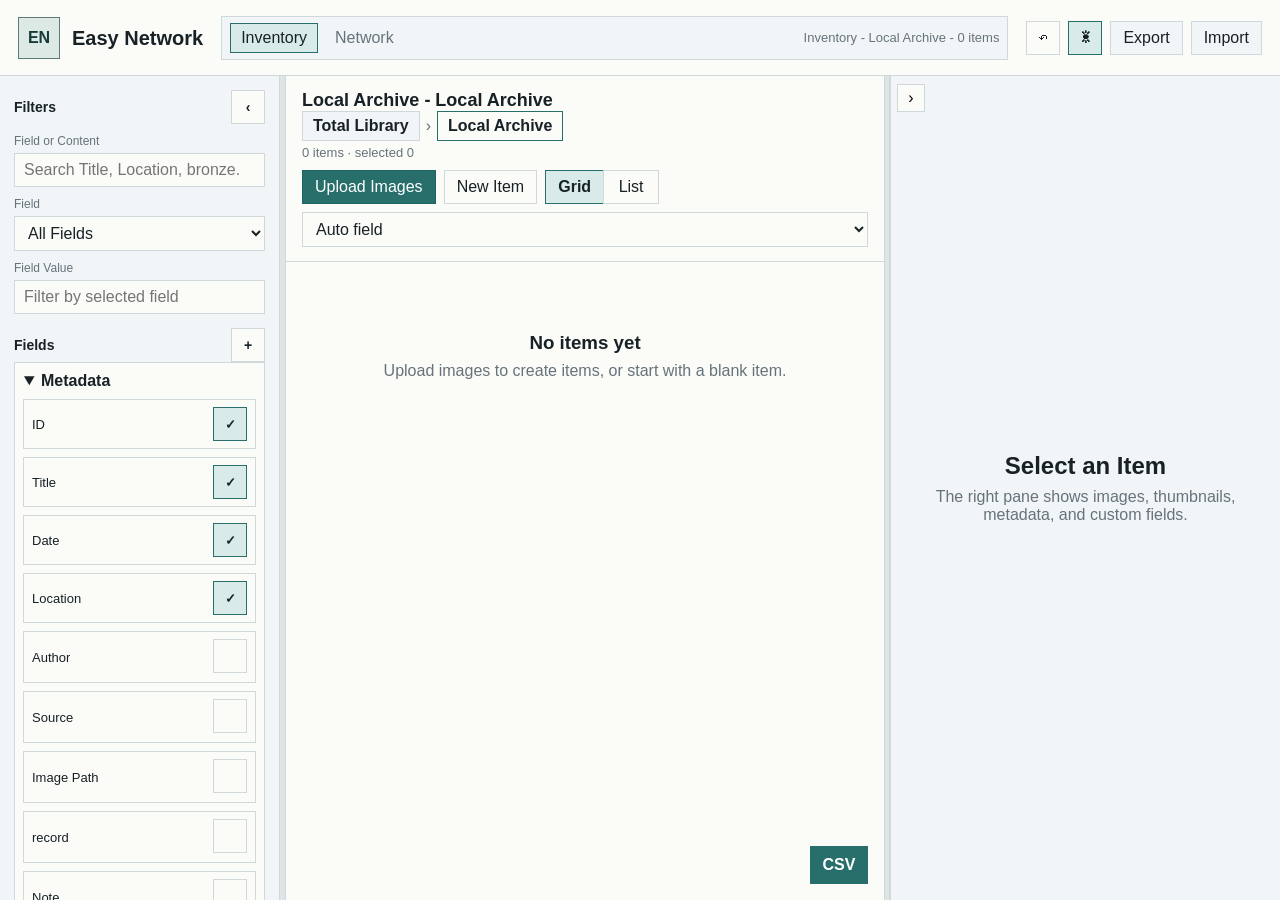
==== public-share-service/public/index.html @ 7872abc5 "Update grid card summary field" ====
<!doctype html>
<html lang="zh-CN">
  <head>
    <meta charset="utf-8" />
    <meta name="viewport" content="width=device-width, initial-scale=1" />
    <title>Easy Network</title>
    <style>
      html.app-loading body { visibility: hidden; }
    </style>
    <script>
      document.documentElement.classList.add("app-loading");
      window.setTimeout(() => document.documentElement.classList.remove("app-loading"), 4000);
      function updateEasyNetworkTitle() {
        document.title = "Easy Network";
      }
      updateEasyNetworkTitle();
      window.addEventListener("hashchange", updateEasyNetworkTitle);
    </script>
    <link rel="stylesheet" href="styles.css?v=20260815-selfhost" />
  </head>
  <body>
    <div class="app-shell">
      <header class="topbar">
        <div class="brand">
          <div class="brand-mark">EN</div>
          <div>
            <h1>Easy Network</h1>
          </div>
        </div>
        <div class="manager-overview" aria-label="管理器概览">
          <button id="inventoryWorkspaceTab" class="manager-tab active" type="button">Inventory</button>
          <button id="networkAnalysisLink" class="manager-tab" type="button">缃戠粶鍒嗘瀽</button>
          <span id="projectSummary" class="manager-status" hidden>本地项目 · 0 个条目</span>
        </div>
        <div class="topbar-actions">
          <button id="undoBtn" class="icon-button" type="button" title="撤销上一步" aria-label="撤销上一步">↶</button>
          <button id="themeToggleBtn" class="icon-button active" type="button" title="切换主题" aria-label="切换主题">☀</button>
          <button id="languageToggleBtn" class="switch-button" type="button" title="切换语言" aria-label="切换语言">
            <span>中</span><span>EN</span>
          </button>
          <button id="newProjectBtn" class="button subtle" type="button" hidden>新建项目</button>
          <label class="button primary" for="uploadCreateInput">上传图片建条目</label>
          <input id="uploadCreateInput" class="visually-hidden" type="file" accept="image/*,.tif,.tiff" multiple />
          <button id="exportProjectBtn" class="button subtle" type="button">Export</button>
          <button id="importProjectBtn" class="button subtle" type="button">Import</button>
          <input id="importProjectInput" class="visually-hidden" type="file" accept=".zip,.easy-network.zip,application/zip" />
          <button id="copyProjectLinkBtn" class="button subtle" type="button" hidden>Copy Project Link</button>
          <button id="copyItemLinkBtn" class="button subtle" type="button" hidden>Copy Item Link</button>
          <button id="copyToLibraryBtn" class="button primary" type="button" hidden>Copy to My Library</button>
          <button id="createEmptyBtn" class="button" type="button">新建条目</button>
          <button id="openProjectBtn" class="button subtle" type="button" hidden>项目链接</button>
        </div>
      </header>

      <main id="workspace" class="workspace">
        <aside class="sidebar">
          <section class="panel">
            <div class="section-title">
              <span>筛选</span>
              <div class="panel-title-actions">
                <button id="collapseSidebarBtn" class="icon-button" type="button" title="折叠筛选面板">‹</button>
              </div>
            </div>
            <label class="field-label" for="searchInput">字段或内容</label>
            <input id="searchInput" class="input" type="search" placeholder="输入 Title、Location、青铜..." />
            <label class="field-label" for="fieldFilterSelect">字段</label>
            <select id="fieldFilterSelect" class="input"></select>
            <label class="field-label" for="valueFilterInput">字段值</label>
            <input id="valueFilterInput" class="input" type="search" placeholder="按所选字段过滤" />
          </section>

          <section class="panel">
            <div class="section-title">
              <span>字段</span>
              <button id="addFieldBtn" class="icon-button" type="button" title="新增字段">+</button>
            </div>
            <div id="fieldList" class="field-list"></div>
          </section>

          <section class="panel architecture-note">
            <div class="section-title">线上版本预留</div>
            <p>Project -> Artifact -> Images / Metadata</p>
            <p>当前使用 IndexedDB；未来可替换为 PostgreSQL API 与对象存储。</p>
          </section>
        </aside>
        <div id="sidebarResizer" class="sidebar-resizer" title="拖动改变筛选面板宽度"></div>
        <button id="showSidebarBtn" class="show-sidebar-button hidden" type="button">筛选</button>

        <section class="collection-pane">
          <div class="collection-toolbar">
            <div>
              <h2>文物条目</h2>
              <p id="selectionSummary">0 个条目</p>
            </div>
            <div class="toolbar-controls">
              <select id="storageViewSelect" class="input compact-select" title="Storage view"></select>
              <label id="libraryUploadBtn" class="button primary" for="uploadCreateInput">上传图片建条目</label>
              <button id="libraryCreateEmptyBtn" class="button" type="button">新建条目</button>
              <button id="sortToggleBtn" class="button subtle" type="button">排序</button>
              <div class="view-toggle" role="group" aria-label="View mode">
                <button id="gridViewBtn" class="segmented active" type="button">大图</button>
                <button id="listViewBtn" class="segmented" type="button">列表</button>
              </div>
              <select id="gridCardFieldSelect" class="input compact-select grid-card-field-select" title="Grid card summary field"></select>
            </div>
          </div>
          <div id="sortPanel" class="sort-panel hidden">
            <div id="sortRules" class="sort-rules"></div>
            <button id="addSortRuleBtn" class="button subtle" type="button">添加排序层级</button>
            <button id="clearSortBtn" class="button subtle" type="button">清空排序</button>
          </div>
          <div id="listControls" class="list-controls hidden">
            <label>左右滑动 <input id="tableScrollSlider" type="range" min="0" max="100" value="0" /></label>
            <label>表格大小 <input id="tableScaleSlider" type="range" min="30" max="260" value="100" /></label>
          </div>
          <div id="collectionSurface" class="collection-surface">
            <div id="gridView" class="grid-view"></div>
            <div id="listView" class="list-view hidden"></div>
            <div id="selectionBox" class="selection-box hidden"></div>
            <div id="emptyState" class="empty-state hidden">
              <h3>还没有文物条目</h3>
              <p>上传图片可以直接创建条目，也可以先新建条目。</p>
            </div>
          </div>
          <div id="stickyTableScrollbar" class="sticky-table-scrollbar hidden" aria-label="Table horizontal scroll">
            <div id="stickyTableScrollbarTrack"></div>
          </div>
        </section>

        <div id="detailResizer" class="detail-resizer" title="拖动改变详情面板宽度"></div>
        <aside id="detailPane" class="detail-pane">
          <button id="detailCollapseBtn" class="detail-collapse" type="button" title="折叠详情面板">›</button>
          <div id="detailEmpty" class="detail-empty">
            <h2>选择一个条目</h2>
            <p>右侧会显示图片、缩略图、元数据和自定义字段。</p>
          </div>
          <div id="detailContent" class="detail-content hidden">
            <div class="detail-header">
              <div>
                <h2 id="detailTitle">Untitled</h2>
                <p id="detailId"></p>
              </div>
              <button id="openDetailTabsBtn" class="button subtle" type="button">展开</button>
            </div>

            <div class="detail-editor-layout">
              <div class="detail-media-column">
                <div class="image-stage">
                  <div id="imageViewport" class="image-viewport">
                    <img id="mainImage" alt="文物图片" />
                    <div id="noImageState" class="no-image">此条目还没有图片</div>
                  </div>
                  <div class="image-controls">
                    <button id="panModeBtn" class="icon-button hand-button" type="button" title="抓手拖拽"></button>
                    <label for="zoomSlider">缩放</label>
                    <input id="zoomSlider" class="zoom-slider" type="range" min="1" max="4" step="0.05" value="1" />
                    <button id="resetViewBtn" class="icon-button" type="button" title="重置视图">1:1</button>
                    <button id="deleteImageBtn" class="icon-button delete-image-button" type="button" title="删除当前图片" aria-label="删除当前图片">⌫</button>
                  </div>
                </div>
                <div id="thumbnailStrip" class="thumbnail-strip"></div>
                <label class="button full" for="addImagesInput">向当前条目上传图片</label>
                <input id="addImagesInput" class="visually-hidden" type="file" accept="image/*,.tif,.tiff" multiple />
              </div>

              <div class="detail-fields-column">
                <div id="metadataBlock" class="metadata-block">
                  <div class="section-title">
                    <span id="metadataTitle">元数据</span>
                    <button id="metadataCollapseBtn" class="icon-button" type="button" title="折叠元数据" aria-label="折叠元数据">⌃</button>
                  </div>
                  <div id="metadataFields" class="metadata-fields"></div>
                </div>

                <div class="metadata-block">
                  <div class="section-title">
                    <span>自定义字段</span>
                    <button id="addCustomFieldBtn" class="icon-button" type="button" title="新增自定义字段">+</button>
                  </div>
                  <div id="customFields" class="metadata-fields"></div>
                </div>
              </div>
            </div>
          </div>
        </aside>
      </main>

      <section id="networkWorkspace" class="network-tab-panel hidden" aria-label="Network analysis workspace">
        <iframe id="networkFrame" title="Network analysis" data-src="network.html?embedded=1&v=20260815-hide-loading"></iframe>
      </section>
    </div>

    <div id="columnMenu" class="context-menu hidden"></div>

    <div id="summaryDialog" class="dialog-backdrop hidden" role="dialog" aria-modal="true">
      <div class="dialog summary-dialog">
        <div class="dialog-header">
          <h2 id="summaryDialogTitle">条目汇总</h2>
          <button id="closeSummaryDialogBtn" class="icon-button" type="button">x</button>
        </div>
        <div id="summaryContent" class="summary-content"></div>
        <div class="dialog-actions">
          <button id="summaryExportCsvBtn" class="button primary" type="button">导出 CSV</button>
        </div>
      </div>
    </div>

    <div id="projectDialog" class="dialog-backdrop hidden" role="dialog" aria-modal="true">
      <div class="dialog">
        <div class="dialog-header">
          <h2>项目链接预览</h2>
          <button id="closeProjectDialogBtn" class="icon-button" type="button">x</button>
        </div>
        <p>第一版不连接服务器，但项目模型已经预留分享链接和多人编辑入口。</p>
        <a class="share-link" id="shareLink" href="#/share/share-local-archive"></a>
      </div>
    </div>

    <div id="fieldDialog" class="dialog-backdrop hidden" role="dialog" aria-modal="true">
      <div class="dialog">
        <div class="dialog-header">
          <h2>新增自定义字段</h2>
          <button id="closeFieldDialogBtn" class="icon-button" type="button">x</button>
        </div>
        <label class="field-label" for="fieldNameInput">字段名称</label>
        <input id="fieldNameInput" class="input" type="text" placeholder="例如 Condition、Excavation Unit" />
        <label class="field-label" for="fieldScopeSelect">添加范围</label>
        <select id="fieldScopeSelect" class="input">
          <option value="all" selected>所有条目</option>
          <option value="current">仅当前条目</option>
          <option value="filtered">筛选某些条目</option>
        </select>
        <div id="fieldScopeFilter" class="scope-filter hidden">
          <label class="field-label" for="scopeFieldSelect">筛选字段</label>
          <select id="scopeFieldSelect" class="input"></select>
          <label class="field-label" for="scopeValueInput">现存值或键入新值</label>
          <input id="scopeValueInput" class="input" type="text" list="scopeValueOptions" placeholder="选择现存值或直接输入" />
          <datalist id="scopeValueOptions"></datalist>
        </div>
        <div class="dialog-actions">
          <button id="confirmFieldBtn" class="button primary" type="button">添加字段</button>
        </div>
      </div>
    </div>

    <div id="expandedView" class="expanded-view hidden">
      <div class="expanded-header">
        <div>
          <h2 id="expandedTitle">详情</h2>
          <p id="expandedSubTitle"></p>
        </div>
        <div class="expanded-actions">
          <button class="tab-button active" data-tab="image" type="button">Image</button>
          <button class="tab-button" data-tab="metadata" type="button">Metadata</button>
          <button class="tab-button" data-tab="fields" type="button">Fields</button>
          <button id="closeExpandedBtn" class="button" type="button">关闭</button>
        </div>
      </div>
      <div class="expanded-body">
        <section id="expandedImageTab" class="expanded-tab">
          <div class="expanded-image-layout">
            <div id="expandedImageViewport" class="image-viewport large">
              <img id="expandedImage" alt="文物大图" />
              <div id="expandedNoImageState" class="no-image">此条目还没有图片</div>
            </div>
            <aside class="expanded-side-editor">
              <div class="image-controls">
                <button id="expandedPanModeBtn" class="icon-button hand-button" type="button" title="抓手拖拽"></button>
                <label for="expandedZoomSlider">缩放</label>
                <input id="expandedZoomSlider" class="zoom-slider" type="range" min="1" max="5" step="0.05" value="1" />
                <button id="expandedResetViewBtn" class="icon-button" type="button">1:1</button>
              </div>
              <div class="image-adjustments">
                <label>Brightness <input id="imageBrightnessControl" type="range" min="0.2" max="2" step="0.05" value="1" /></label>
                <label>Contrast <input id="imageContrastControl" type="range" min="0.2" max="2" step="0.05" value="1" /></label>
                <label>Saturation <input id="imageSaturationControl" type="range" min="0" max="2.5" step="0.05" value="1" /></label>
                <label>Exposure <input id="imageExposureControl" type="range" min="0.2" max="2" step="0.05" value="1" /></label>
                <button id="saveImageAdjustmentsBtn" class="button subtle" type="button">Save adjustments</button>
              </div>
              <div class="metadata-block">
                <div class="section-title">Metadata</div>
                <div id="expandedInlineMetadataFields" class="metadata-fields"></div>
              </div>
              <div class="metadata-block">
                <div class="section-title">Fields <button id="expandedInlineAddFieldBtn" class="icon-button" type="button">+</button></div>
                <div id="expandedInlineCustomFields" class="metadata-fields"></div>
              </div>
            </aside>
          </div>
        </section>
        <section id="expandedMetadataTab" class="expanded-tab hidden">
          <div id="expandedMetadataFields" class="expanded-form"></div>
        </section>
        <section id="expandedFieldsTab" class="expanded-tab hidden">
          <div class="expanded-field-actions">
            <button id="expandedAddFieldBtn" class="button primary" type="button">新增字段</button>
          </div>
          <div id="expandedCustomFields" class="expanded-form"></div>
        </section>
      </div>
    </div>

    <script src="utif.min.js?v=20260815-tiff-support"></script>
    <script src="app.js?v=20260820-grid-card-field"></script>
  </body>
</html>
---- public-share-service/public/styles.css ----
:root {
  color-scheme: light;
  --bg: #eef1f0;
  --surface: #fbfbf8;
  --surface-2: #f2f5f7;
  --ink: #172126;
  --muted: #66737b;
  --line: #cfd8da;
  --accent: #286f6c;
  --accent-2: #8b4b2d;
  --focus: #d6a13c;
  --selected: #d8ebe8;
  --danger: #a53737;
  --shadow: 0 18px 48px rgba(24, 35, 39, 0.16);
  --detail-width: 390px;
  --table-scale: 1;
}

body[data-theme="dark"] {
  color-scheme: dark;
  --bg: #101719;
  --surface: #172124;
  --surface-2: #1e2a2e;
  --ink: #edf4f2;
  --muted: #9babb0;
  --line: #34464b;
  --accent: #5db7ad;
  --accent-2: #c28a62;
  --focus: #e0b34f;
  --selected: #24433f;
  --danger: #e07b7b;
  --shadow: 0 18px 48px rgba(0, 0, 0, 0.34);
}

* {
  box-sizing: border-box;
}

[hidden] {
  display: none !important;
}

body {
  margin: 0;
  min-width: 0;
  height: 100vh;
  overflow: hidden;
  background: var(--bg);
  color: var(--ink);
  font-family: Arial, "Microsoft YaHei", sans-serif;
}

button,
input,
textarea,
select {
  font: inherit;
}

button {
  cursor: pointer;
}

.visually-hidden {
  position: absolute;
  width: 1px;
  height: 1px;
  padding: 0;
  margin: -1px;
  overflow: hidden;
  clip: rect(0, 0, 0, 0);
  border: 0;
}

.hidden {
  display: none !important;
}

.app-shell {
  height: 100vh;
  display: grid;
  grid-template-rows: 76px 1fr;
}

.topbar {
  display: flex;
  align-items: center;
  justify-content: space-between;
  min-width: 0;
  padding: 14px 18px;
  border-bottom: 1px solid var(--line);
  background: var(--surface);
}

.brand {
  display: flex;
  align-items: center;
  gap: 12px;
  flex: 0 0 auto;
}

.brand-mark {
  width: 42px;
  height: 42px;
  display: grid;
  place-items: center;
  border: 1px solid #5b7c78;
  background: #dce9e5;
  color: #163c39;
  font-weight: 700;
}

h1,
h2,
h3,
p {
  margin: 0;
}

.brand h1 {
  font-size: 20px;
  line-height: 1.1;
}

.brand p,
.collection-toolbar p,
.detail-header p,
.expanded-header p {
  margin-top: 4px;
  color: var(--muted);
  font-size: 13px;
}

.page-subtitle {
  text-transform: lowercase;
  letter-spacing: 0;
}

.manager-overview {
  display: flex;
  align-items: center;
  gap: 6px;
  min-width: 0;
  flex: 1;
  margin: 0 18px;
  padding: 6px 8px;
  border: 1px solid var(--line);
  background: var(--surface-2);
  overflow: hidden;
}

.manager-tab {
  min-height: 30px;
  padding: 0 10px;
  border: 1px solid transparent;
  background: transparent;
  color: var(--muted);
}

.manager-tab.compact {
  font-size: 12px;
  white-space: nowrap;
}

.manager-tab.active {
  border-color: var(--accent);
  background: var(--selected);
  color: var(--ink);
}

.manager-status {
  margin-left: auto;
  color: var(--muted);
  font-size: 13px;
  overflow: hidden;
  text-overflow: ellipsis;
  white-space: nowrap;
}

.topbar-actions,
.toolbar-controls,
.image-controls,
.expanded-actions {
  display: flex;
  align-items: center;
  gap: 8px;
  min-width: 0;
  flex-wrap: wrap;
  justify-content: flex-end;
}

#languageToggleBtn {
  display: none;
}

.view-toggle {
  display: inline-flex;
  align-items: center;
}

.view-toggle .segmented + .segmented {
  margin-left: -1px;
}

.topbar-actions label[for="uploadCreateInput"],
.topbar-actions #createEmptyBtn,
body[data-workspace="network"] #newProjectBtn,
body[data-workspace="network"] #openProjectBtn {
  display: none;
}

.button,
.segmented,
.icon-button {
  border: 1px solid var(--line);
  background: var(--surface);
  color: var(--ink);
  min-height: 34px;
}

.button {
  display: inline-flex;
  align-items: center;
  justify-content: center;
  gap: 6px;
  padding: 0 12px;
  text-decoration: none;
}

.button.primary {
  border-color: #1d6562;
  background: var(--accent);
  color: white;
}

.button.subtle {
  background: var(--surface-2);
}

.button.disabled,
label.button.disabled {
  opacity: 0.48;
  pointer-events: none;
}

.button.compact {
  min-width: 44px;
  padding: 0 10px;
}

body[data-project-mode="published"] .manager-status {
  color: var(--accent-2);
  font-weight: 700;
}

body[data-project-mode="published"] .metadata-input,
body[data-project-mode="published"] .metadata-textarea {
  background: var(--surface-2);
  color: var(--muted);
}

.switch-button {
  position: relative;
  min-height: 34px;
  min-width: 74px;
  display: inline-grid;
  grid-template-columns: 1fr 1fr;
  align-items: center;
  padding: 0;
  border: 1px solid var(--line);
  background: var(--surface-2);
  color: var(--muted);
}

.switch-button::before {
  content: "";
  position: absolute;
  left: 3px;
  top: 3px;
  bottom: 3px;
  width: calc(50% - 4px);
  background: var(--selected);
  border: 1px solid var(--accent);
  transition: transform 0.16s ease;
}

.switch-button.is-en::before {
  transform: translateX(calc(100% + 2px));
}

.switch-button span {
  position: relative;
  z-index: 1;
  text-align: center;
  font-size: 13px;
  color: var(--ink);
}

.button.full {
  width: 100%;
  margin: 10px 0 14px;
}

.compact-select {
  width: 170px;
  min-height: 34px;
}

.icon-button {
  width: 34px;
  height: 34px;
  display: inline-grid;
  place-items: center;
  padding: 0;
}

.icon-button.active,
.segmented.active {
  border-color: var(--accent);
  background: var(--selected);
  color: var(--ink);
  font-weight: 700;
}

.icon-button:disabled,
.button:disabled,
.context-menu-button:disabled {
  cursor: not-allowed;
  opacity: 0.45;
}

.segmented {
  min-width: 56px;
  padding: 0 12px;
}

.workspace {
  min-height: 0;
  display: grid;
  grid-template-columns: var(--sidebar-width, 280px) 6px minmax(0, 1fr) 6px minmax(300px, min(var(--detail-width), 36vw));
  min-width: 0;
}

.network-tab-panel {
  min-height: 0;
  overflow: hidden;
  background: var(--bg);
}

.network-tab-panel iframe {
  width: 100%;
  height: 100%;
  display: block;
  border: 0;
  background: var(--bg);
}

.workspace.detail-collapsed {
  grid-template-columns: var(--sidebar-width, 280px) 6px minmax(0, 1fr) 6px 42px;
}

.workspace.sidebar-collapsed {
  --sidebar-width: 46px;
}

.workspace.sidebar-hidden {
  grid-template-columns: 0 0 minmax(0, 1fr) 6px minmax(300px, min(var(--detail-width), 36vw));
}

.workspace.sidebar-hidden.detail-collapsed {
  grid-template-columns: 0 0 minmax(0, 1fr) 6px 42px;
}

.sidebar,
.detail-pane {
  min-height: 0;
  overflow: auto;
  background: var(--surface-2);
}

.sidebar {
  border-right: 1px solid var(--line);
  padding: 14px;
}

.workspace.sidebar-collapsed .sidebar {
  overflow: hidden;
  padding: 56px 6px 6px;
}

.workspace.sidebar-collapsed .sidebar .panel > *:not(.section-title),
.workspace.sidebar-collapsed .sidebar .panel:not(:first-child) {
  display: none;
}

.workspace.sidebar-hidden .sidebar {
  padding: 0;
  border: 0;
  overflow: hidden;
}

.sidebar-resizer {
  width: 6px;
  min-height: 0;
  cursor: col-resize;
  background: #dde5e5;
  border-right: 1px solid var(--line);
}

.workspace.sidebar-hidden .sidebar-resizer {
  display: none;
}

.panel-title-actions {
  display: flex;
  gap: 4px;
}

.show-sidebar-button {
  position: fixed;
  z-index: 35;
  left: 10px;
  top: 88px;
  min-height: 34px;
  padding: 0 10px;
  border: 1px solid var(--line);
  background: var(--surface);
  color: var(--ink);
  box-shadow: var(--shadow);
}

.detail-pane {
  border-left: 1px solid var(--line);
  padding: 14px;
  position: relative;
}

.detail-resizer {
  width: 6px;
  min-height: 0;
  cursor: col-resize;
  background: #dde5e5;
  border-left: 1px solid var(--line);
  border-right: 1px solid var(--line);
}

.detail-resizer:hover {
  background: #c6d4d3;
}

.detail-collapse {
  position: absolute;
  left: 6px;
  top: 8px;
  z-index: 3;
  width: 28px;
  height: 28px;
  border: 1px solid var(--line);
  background: var(--surface);
}

.detail-pane.collapsed {
  overflow: hidden;
  padding: 42px 6px 6px;
}

.detail-pane.collapsed .detail-empty,
.detail-pane.collapsed .detail-content {
  display: none !important;
}

.detail-pane.collapsed .detail-collapse {
  position: static;
  writing-mode: vertical-rl;
}

.panel,
.metadata-block {
  margin-bottom: 14px;
}

.metadata-block.collapsed .metadata-fields {
  display: none;
}

.section-title {
  display: flex;
  align-items: center;
  justify-content: space-between;
  min-height: 34px;
  font-weight: 700;
  font-size: 14px;
}

.field-label {
  display: block;
  margin: 10px 0 5px;
  color: var(--muted);
  font-size: 12px;
}

.input,
.metadata-input,
.metadata-textarea {
  width: 100%;
  border: 1px solid var(--line);
  background: var(--surface);
  color: var(--ink);
  min-height: 34px;
  padding: 7px 9px;
  outline: none;
}

.input:focus,
.metadata-input:focus,
.metadata-textarea:focus {
  border-color: var(--focus);
  box-shadow: 0 0 0 2px rgba(214, 161, 60, 0.22);
}

.field-list {
  display: flex;
  flex-direction: column;
  gap: 6px;
}

.field-chip {
  display: flex;
  align-items: center;
  justify-content: space-between;
  gap: 8px;
  padding: 7px 8px;
  border: 1px solid var(--line);
  background: var(--surface);
  font-size: 13px;
}

.field-chip span {
  overflow: hidden;
  text-overflow: ellipsis;
  white-space: nowrap;
}

.architecture-note {
  color: var(--muted);
  font-size: 12px;
  line-height: 1.45;
}

.architecture-note p + p {
  margin-top: 8px;
}

.collection-pane {
  position: relative;
  min-width: 0;
  min-height: 0;
  display: grid;
  grid-template-rows: minmax(86px, auto) auto auto 1fr;
  background: var(--surface);
}

.sort-panel,
.list-controls {
  display: flex;
  align-items: center;
  gap: 10px;
  padding: 8px 14px;
  border-bottom: 1px solid var(--line);
  background: var(--surface);
}

.sort-rules {
  display: flex;
  flex-wrap: wrap;
  align-items: center;
  gap: 8px;
}

.sort-rule {
  display: flex;
  align-items: center;
  gap: 6px;
  padding: 4px;
  border: 1px solid var(--line);
  background: var(--surface-2);
}

.sort-rule select {
  min-height: 30px;
  border: 1px solid var(--line);
  background: var(--surface);
}

.list-controls label {
  display: flex;
  align-items: center;
  gap: 8px;
  color: var(--muted);
  font-size: 13px;
}

.list-controls label:first-child {
  display: none;
}

.list-controls .button {
  min-height: 30px;
}

.collection-toolbar {
  display: grid;
  grid-template-columns: minmax(0, 1fr);
  align-items: start;
  gap: 10px;
  padding: 14px 16px;
  border-bottom: 1px solid var(--line);
}

.collection-toolbar > div:first-child {
  min-width: 0;
  width: 100%;
}

.collection-toolbar h2,
.detail-header h2,
.expanded-header h2 {
  font-size: 18px;
  min-width: 0;
  overflow: hidden;
  overflow-wrap: normal;
  text-overflow: ellipsis;
  white-space: nowrap;
  word-break: normal;
}

.collection-toolbar .toolbar-controls {
  justify-content: flex-start;
  width: 100%;
}

.collection-toolbar #storageViewSelect {
  display: none;
}

.storage-breadcrumb {
  display: flex;
  align-items: center;
  gap: 6px;
  flex-wrap: wrap;
  min-width: 0;
}

.folder-crumb {
  max-width: min(360px, 100%);
  min-height: 30px;
  border: 1px solid var(--line);
  background: var(--surface-2);
  color: var(--ink);
  padding: 0 10px;
  font-weight: 700;
  overflow: hidden;
  text-overflow: ellipsis;
  white-space: nowrap;
}

.folder-crumb.active {
  border-color: var(--accent);
  background: var(--accent-soft);
}

.folder-crumb-separator {
  color: var(--muted);
}

.collection-surface {
  position: relative;
  min-height: 0;
  overflow: auto;
  background: var(--surface);
}

.csv-import-fab {
  position: absolute;
  right: 16px;
  bottom: 16px;
  z-index: 30;
  display: grid;
  place-items: center;
  width: 58px;
  min-height: 38px;
  border: 1px solid var(--accent);
  background: var(--accent);
  color: white;
  font-weight: 700;
  cursor: pointer;
}

.csv-import-fab:hover,
.csv-import-fab:focus-visible {
  outline: 2px solid var(--ink);
}

.grid-view {
  display: grid;
  grid-template-columns: repeat(auto-fill, minmax(160px, 1fr));
  gap: 12px;
  padding: 14px;
}

.artifact-card {
  height: 214px;
  border: 1px solid var(--line);
  background: var(--surface);
  display: grid;
  grid-template-rows: 136px 1fr;
  outline: 2px solid transparent;
  user-select: none;
}

.storage-card {
  height: 214px;
  border: 1px solid var(--line);
  background: var(--surface);
  display: grid;
  grid-template-rows: 136px 1fr;
  cursor: pointer;
}

.storage-card:hover,
.storage-card:focus-visible {
  outline: 2px solid var(--accent);
  background: var(--selected);
}

.storage-thumb::before {
  content: "";
  position: absolute;
  inset: 12px auto auto 14px;
  width: 72px;
  height: 30px;
  border: 1px solid var(--accent);
  border-bottom: 0;
  border-radius: 6px 8px 0 0;
  background: color-mix(in srgb, var(--accent-soft) 82%, var(--surface));
  z-index: 2;
}

.storage-thumb::after {
  content: "";
  position: absolute;
  inset: 34px 10px 10px;
  border: 1px solid var(--accent);
  border-radius: 0 6px 6px 6px;
  background: color-mix(in srgb, var(--accent-soft) 72%, var(--surface));
  z-index: 1;
}

.artifact-thumb.storage-thumb img {
  position: absolute;
  inset: 44px 18px 18px;
  z-index: 3;
  width: calc(100% - 36px);
  height: calc(100% - 62px);
  object-fit: cover;
  opacity: 0.72;
  filter: saturate(0.82) contrast(0.96);
}

.new-storage-card {
  border-style: dashed;
}

.storage-add-thumb {
  display: grid;
  place-items: center;
  color: var(--accent);
  font-size: 48px;
  font-weight: 700;
}

.field-sync-tools {
  display: grid;
  gap: 8px;
  padding: 10px;
  border: 1px dashed var(--line);
  background: var(--surface-2);
}

.field-sync-tools .button {
  width: 100%;
}

.field-list-controls {
  display: grid;
  gap: 8px;
  padding: 10px;
  border-bottom: 1px solid var(--line);
  background: var(--surface-2);
}

.artifact-card.selected,
.artifact-row.selected {
  outline: 2px solid var(--accent);
  background: var(--selected);
}

.artifact-thumb {
  position: relative;
  overflow: hidden;
  background: var(--surface-2);
}

.artifact-thumb img {
  width: 100%;
  height: 100%;
  object-fit: cover;
  display: block;
}

.artifact-thumb-empty {
  height: 100%;
  display: grid;
  place-items: center;
  color: var(--muted);
  font-size: 13px;
}

.artifact-card-body {
  padding: 9px;
  min-width: 0;
}

.image-presence-badge {
  display: inline-flex;
  align-items: center;
  justify-content: center;
  min-width: 26px;
  height: 16px;
  margin-left: 6px;
  padding: 0 5px;
  border: 1px solid var(--accent);
  color: var(--accent);
  font-size: 10px;
  font-weight: 700;
  line-height: 1;
  vertical-align: middle;
}

.artifact-title,
.artifact-meta-line {
  overflow: hidden;
  text-overflow: ellipsis;
  white-space: nowrap;
}

.artifact-title {
  font-weight: 700;
  font-size: 14px;
}

.artifact-meta-line {
  margin-top: 5px;
  color: var(--muted);
  font-size: 12px;
}

.field-list-folder {
  border: 1px solid var(--line);
  background: var(--surface);
}

.field-list-folder + .field-list-folder {
  margin-top: 8px;
}

.field-list-folder summary {
  cursor: pointer;
  padding: 9px;
  font-weight: 700;
}

.field-list-folder-body {
  display: grid;
  gap: 8px;
  padding: 0 8px 8px;
}

.list-view {
  min-width: 0;
  padding: 14px;
}

.storage-table-section {
  min-width: 0;
  overflow-x: auto;
  margin-bottom: 22px;
  padding-bottom: 22px;
  border-bottom: 1px solid var(--line);
}

.storage-table-section:last-child {
  margin-bottom: 0;
  border-bottom: 0;
}

.sticky-table-scrollbar {
  position: sticky;
  bottom: 0;
  z-index: 12;
  height: 18px;
  overflow-x: auto;
  overflow-y: hidden;
  margin: -18px 14px 0;
  border: 1px solid var(--line);
  background: color-mix(in srgb, var(--surface) 88%, transparent);
}

.sticky-table-scrollbar > div {
  height: 1px;
}

.storage-table-heading {
  display: flex;
  align-items: center;
  justify-content: space-between;
  gap: 14px;
  margin-bottom: 10px;
}

.storage-table-heading h3 {
  margin: 0;
  font-size: 16px;
}

.storage-table-heading p {
  margin: 4px 0 0;
  color: var(--muted);
  font-size: 12px;
}

.artifact-table {
  width: max-content;
  min-width: 100%;
  border-collapse: collapse;
  background: var(--surface);
  border: 1px solid var(--line);
}

.artifact-table th,
.artifact-table td {
  max-width: 240px;
  min-width: calc(120px * var(--table-scale));
  height: calc(38px * var(--table-scale));
  padding: 0 calc(10px * var(--table-scale));
  border-bottom: 1px solid var(--line);
  border-right: 1px solid var(--line);
  overflow: hidden;
  text-overflow: ellipsis;
  white-space: nowrap;
  text-align: left;
  font-size: calc(13px * var(--table-scale));
}

.artifact-table th {
  position: sticky;
  top: 0;
  z-index: 1;
  background: var(--surface-2);
  color: var(--ink);
}

.sort-indicator {
  float: right;
  width: 22px;
  height: 22px;
  margin-left: 8px;
  border: 1px solid var(--accent);
  background: var(--accent-soft);
  color: var(--ink);
  cursor: pointer;
}

.artifact-row {
  outline: 2px solid transparent;
  user-select: none;
}

.selection-box {
  position: absolute;
  z-index: 10;
  border: 1px solid var(--accent);
  background: rgba(40, 111, 108, 0.13);
  pointer-events: none;
}

.empty-state,
.detail-empty {
  height: 100%;
  display: grid;
  place-content: center;
  gap: 8px;
  padding: 28px;
  text-align: center;
  color: var(--muted);
}

.empty-state h3,
.detail-empty h2 {
  color: var(--ink);
}

.detail-content {
  min-height: 100%;
}

.detail-editor-layout {
  display: grid;
  grid-template-columns: minmax(230px, 1fr);
  gap: 12px;
}

.detail-pane.wide .detail-editor-layout {
  grid-template-columns: minmax(260px, 1.15fr) minmax(260px, 0.85fr);
  align-items: start;
}

.detail-media-column,
.detail-fields-column {
  min-width: 0;
}

.detail-media-column {
  position: sticky;
  top: 8px;
  align-self: start;
  z-index: 2;
  background: var(--surface-2);
}

.detail-pane:not(.wide) .detail-media-column {
  position: sticky;
}

.detail-media-column .image-viewport {
  max-height: min(300px, 42vh);
}

.detail-header {
  display: flex;
  justify-content: space-between;
  gap: 10px;
  margin-bottom: 12px;
}

.detail-header h2 {
  max-width: 230px;
  overflow: hidden;
  text-overflow: ellipsis;
  white-space: nowrap;
}

.image-stage {
  border: 1px solid var(--line);
  background: var(--surface);
}

.image-viewport {
  position: relative;
  height: 260px;
  overflow: hidden;
  background: #20292c;
  cursor: default;
}

.image-viewport.large {
  height: calc(100vh - 150px);
}

.image-viewport.pannable {
  cursor: grab;
}

.image-viewport.panning {
  cursor: grabbing;
}

.image-viewport img {
  position: absolute;
  left: 50%;
  top: 50%;
  max-width: 100%;
  max-height: 100%;
  transform-origin: center center;
  user-select: none;
  -webkit-user-drag: none;
}

.no-image {
  position: absolute;
  inset: 0;
  display: grid;
  place-items: center;
  color: #c9d1d0;
}

.image-controls {
  min-height: 44px;
  padding: 6px;
  border-top: 1px solid var(--line);
  background: var(--surface);
}

.image-controls label {
  color: var(--muted);
  font-size: 12px;
}

.image-adjustments {
  display: grid;
  gap: 8px;
  padding: 10px;
  margin: 10px 0 14px;
  border: 1px solid var(--line);
  background: var(--surface);
}

.image-adjustments label {
  display: grid;
  grid-template-columns: 92px minmax(0, 1fr);
  gap: 8px;
  align-items: center;
  color: var(--muted);
  font-size: 12px;
}

.image-adjustments .button {
  width: 100%;
}

.hand-button::before {
  content: "";
  width: 18px;
  height: 18px;
  display: block;
  background: currentColor;
  -webkit-mask: url("data:image/svg+xml,%3Csvg xmlns='http://www.w3.org/2000/svg' viewBox='0 0 24 24' fill='none' stroke='black' stroke-width='2' stroke-linecap='round' stroke-linejoin='round'%3E%3Cpath d='M18 11.5V10a2 2 0 0 0-4 0v1'/%3E%3Cpath d='M14 10.5V9a2 2 0 0 0-4 0v3'/%3E%3Cpath d='M10 11V5a2 2 0 0 0-4 0v8'/%3E%3Cpath d='M18 11a2 2 0 1 1 4 0v3a8 8 0 0 1-8 8h-2a7 7 0 0 1-5.7-3L3 14a2 2 0 0 1 3.3-2.2L8 14'/%3E%3C/svg%3E") center / contain no-repeat;
  mask: url("data:image/svg+xml,%3Csvg xmlns='http://www.w3.org/2000/svg' viewBox='0 0 24 24' fill='none' stroke='black' stroke-width='2' stroke-linecap='round' stroke-linejoin='round'%3E%3Cpath d='M18 11.5V10a2 2 0 0 0-4 0v1'/%3E%3Cpath d='M14 10.5V9a2 2 0 0 0-4 0v3'/%3E%3Cpath d='M10 11V5a2 2 0 0 0-4 0v8'/%3E%3Cpath d='M18 11a2 2 0 1 1 4 0v3a8 8 0 0 1-8 8h-2a7 7 0 0 1-5.7-3L3 14a2 2 0 0 1 3.3-2.2L8 14'/%3E%3C/svg%3E") center / contain no-repeat;
}

.image-controls.vertical {
  flex-direction: column;
  align-items: stretch;
  width: 80px;
  border: 1px solid var(--line);
  border-top: 1px solid var(--line);
}

.zoom-slider {
  flex: 1;
  min-width: 120px;
}

.thumbnail-strip {
  display: flex;
  gap: 8px;
  margin: 10px 0;
  overflow-x: auto;
}

.thumbnail {
  width: 58px;
  height: 58px;
  padding: 0;
  border: 2px solid transparent;
  background: var(--surface-2);
  cursor: grab;
}

.thumbnail.active {
  border-color: var(--accent);
}

.thumbnail.dragging {
  opacity: 0.45;
  cursor: grabbing;
}

.thumbnail.drag-over {
  border-color: var(--accent);
  box-shadow: 0 0 0 2px color-mix(in srgb, var(--accent) 35%, transparent);
}

.thumbnail img {
  width: 100%;
  height: 100%;
  object-fit: cover;
  display: block;
}

.metadata-fields,
.expanded-form {
  display: flex;
  flex-direction: column;
  gap: 8px;
}

.metadata-row {
  display: grid;
  grid-template-columns: 84px 1fr auto;
  align-items: start;
  gap: 8px;
}

.metadata-row label {
  min-height: 34px;
  display: flex;
  align-items: center;
  color: var(--muted);
  font-size: 12px;
}

.metadata-row .icon-button {
  width: auto;
  min-width: 46px;
  padding: 0 8px;
}

.field-align-toolbar {
  display: flex;
  justify-content: flex-end;
}

.field-align-toolbar .button {
  min-height: 30px;
  font-size: 12px;
}

.missing-field-row {
  opacity: 0.62;
}

.missing-field-row .metadata-input {
  background: var(--surface-2);
  color: var(--muted);
}

.metadata-textarea.compact {
  height: 34px;
  min-height: 34px;
  resize: none;
  overflow: hidden;
}

.metadata-textarea.expanded {
  min-height: 150px;
  resize: vertical;
}

.delete-field {
  color: var(--danger);
}

.delete-image-button {
  color: var(--danger);
}

.context-menu {
  position: fixed;
  z-index: 40;
  min-width: 190px;
  padding: 8px;
  border: 1px solid var(--line);
  background: var(--surface);
  box-shadow: var(--shadow);
}

.context-menu-button {
  width: 100%;
  min-height: 32px;
  display: block;
  padding: 0 10px;
  border: 0;
  background: transparent;
  color: var(--ink);
  text-align: left;
}

.context-menu-button:hover:not(:disabled) {
  background: var(--selected);
}

.context-menu-button.danger {
  color: var(--danger);
}

.context-menu-title {
  padding: 6px 10px;
  font-weight: 700;
  color: var(--ink);
}

.context-menu label {
  display: flex;
  align-items: center;
  gap: 8px;
  min-height: 30px;
  font-size: 13px;
}

.context-menu-input {
  width: calc(100% - 20px);
  margin: 4px 10px;
}

.context-menu-feedback {
  min-height: 18px;
  padding: 4px 10px 8px;
  color: var(--danger);
  font-size: 12px;
}

.dialog-backdrop,
.expanded-view {
  position: fixed;
  z-index: 50;
  inset: 0;
  background: rgba(13, 22, 25, 0.46);
}

.dialog {
  width: 520px;
  max-width: calc(100vw - 40px);
  margin: 14vh auto;
  padding: 18px;
  background: var(--surface);
  border: 1px solid var(--line);
  box-shadow: var(--shadow);
}

.summary-dialog {
  width: min(920px, calc(100vw - 40px));
  max-height: 78vh;
  display: grid;
  grid-template-rows: auto minmax(0, 1fr) auto;
}

.summary-content {
  min-height: 0;
  overflow: auto;
  display: grid;
  grid-template-columns: repeat(auto-fill, minmax(260px, 1fr));
  gap: 12px;
  padding-right: 4px;
}

.summary-card {
  border: 1px solid var(--line);
  background: var(--surface-2);
  padding: 12px;
}

.summary-card h3 {
  margin-bottom: 10px;
  font-size: 15px;
}

.summary-card dl {
  display: grid;
  grid-template-columns: 86px 1fr;
  gap: 6px 8px;
  margin: 0;
  font-size: 12px;
}

.summary-card dt {
  color: var(--muted);
}

.summary-card dd {
  min-width: 0;
  margin: 0;
  overflow-wrap: anywhere;
}

.dialog-header {
  display: flex;
  justify-content: space-between;
  align-items: center;
  margin-bottom: 12px;
}

.dialog-actions {
  display: flex;
  justify-content: flex-end;
  margin-top: 14px;
}

.csv-mapping-dialog .dialog {
  width: min(760px, calc(100vw - 40px));
  max-height: calc(100vh - 48px);
  margin: 24px auto;
  overflow: auto;
}

.csv-mapping-dialog .input {
  margin-bottom: 8px;
}

.field-map-dialog .dialog {
  width: min(760px, calc(100vw - 40px));
  max-height: calc(100vh - 48px);
  margin: 24px auto;
  overflow: auto;
}

.field-map-list {
  display: grid;
  gap: 8px;
  margin: 12px 0;
}

.field-map-row {
  display: grid;
  grid-template-columns: minmax(160px, 1fr) minmax(220px, 1.2fr);
  gap: 10px;
  align-items: center;
  padding: 8px;
  border: 1px solid var(--line);
  background: var(--surface-2);
}

.field-map-row span {
  min-width: 0;
  overflow-wrap: anywhere;
}

.field-map-batch {
  width: 100%;
  resize: vertical;
}

.csv-mapping-grid {
  display: grid;
  gap: 8px;
  margin-top: 12px;
}

.csv-mapping-row {
  display: grid;
  grid-template-columns: minmax(120px, 1fr) minmax(240px, 1.3fr);
  gap: 10px;
  align-items: center;
  padding: 8px;
  border: 1px solid var(--line);
  background: var(--surface-2);
}

.csv-mapping-row span {
  min-width: 0;
  overflow: hidden;
  text-overflow: ellipsis;
  white-space: nowrap;
}

.scope-filter {
  margin-top: 10px;
  padding: 10px;
  border: 1px solid var(--line);
  background: var(--surface-2);
}

.share-link {
  display: block;
  margin-top: 14px;
  padding: 12px;
  border: 1px solid var(--line);
  background: var(--surface-2);
  color: var(--accent);
  word-break: break-all;
  font-family: Consolas, monospace;
  font-size: 13px;
  text-decoration: none;
}

.share-link:hover {
  text-decoration: underline;
}

.expanded-view {
  display: grid;
  grid-template-rows: 74px 1fr;
  background: var(--bg);
}

.expanded-header {
  display: flex;
  align-items: center;
  justify-content: space-between;
  padding: 14px 18px;
  border-bottom: 1px solid var(--line);
  background: var(--surface);
}

.tab-button {
  min-height: 34px;
  padding: 0 12px;
  border: 1px solid var(--line);
  background: var(--surface-2);
}

.tab-button.active {
  border-color: var(--accent);
  background: var(--selected);
}

.expanded-body {
  min-height: 0;
  overflow: auto;
  padding: 16px;
}

.expanded-image-layout {
  display: grid;
  grid-template-columns: minmax(520px, 1fr) minmax(330px, 420px);
  gap: 12px;
}

.expanded-side-editor {
  min-height: 0;
  max-height: calc(100vh - 118px);
  overflow: auto;
  padding: 12px;
  border: 1px solid var(--line);
  background: var(--surface-2);
}

.expanded-form {
  max-width: 860px;
}

.expanded-form .metadata-row {
  grid-template-columns: 130px minmax(320px, 1fr) auto;
}

.expanded-field-actions {
  margin-bottom: 12px;
}
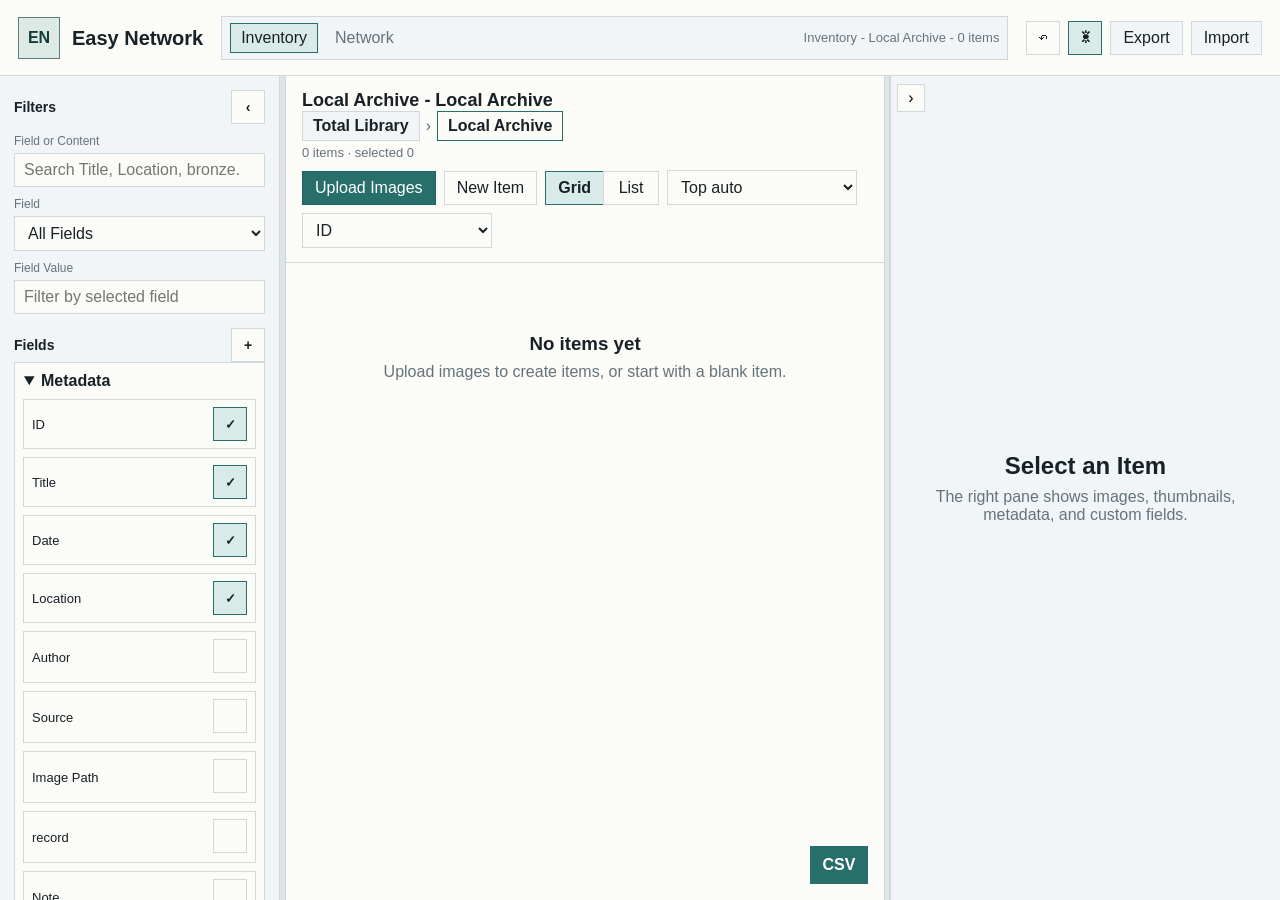
==== commit 583edcdd: "Enable read-only view controls and card fields" ====
--- a/public-share-service/public/index.html
+++ b/public-share-service/public/index.html
@@ -101,7 +101,8 @@
                 <button id="gridViewBtn" class="segmented active" type="button">大图</button>
                 <button id="listViewBtn" class="segmented" type="button">列表</button>
               </div>
-              <select id="gridCardFieldSelect" class="input compact-select grid-card-field-select" title="Grid card summary field"></select>
+              <select id="gridCardFieldSelect" class="input compact-select grid-card-field-select" title="Grid card top field"></select>
+              <select id="gridCardFooterFieldSelect" class="input compact-select grid-card-field-select" title="Grid card bottom field"></select>
             </div>
           </div>
           <div id="sortPanel" class="sort-panel hidden">
@@ -301,6 +302,6 @@
     </div>
 
     <script src="utif.min.js?v=20260815-tiff-support"></script>
-    <script src="app.js?v=20260820-grid-card-field"></script>
+    <script src="app.js?v=20260820-grid-display-controls"></script>
   </body>
 </html>
--- a/public-share-service/public/styles.css
+++ b/public-share-service/public/styles.css
@@ -306,6 +306,11 @@
   min-height: 34px;
 }
 
+.grid-card-field-select {
+  width: 190px;
+  max-width: min(190px, 100%);
+}
+
 .icon-button {
   width: 34px;
   height: 34px;
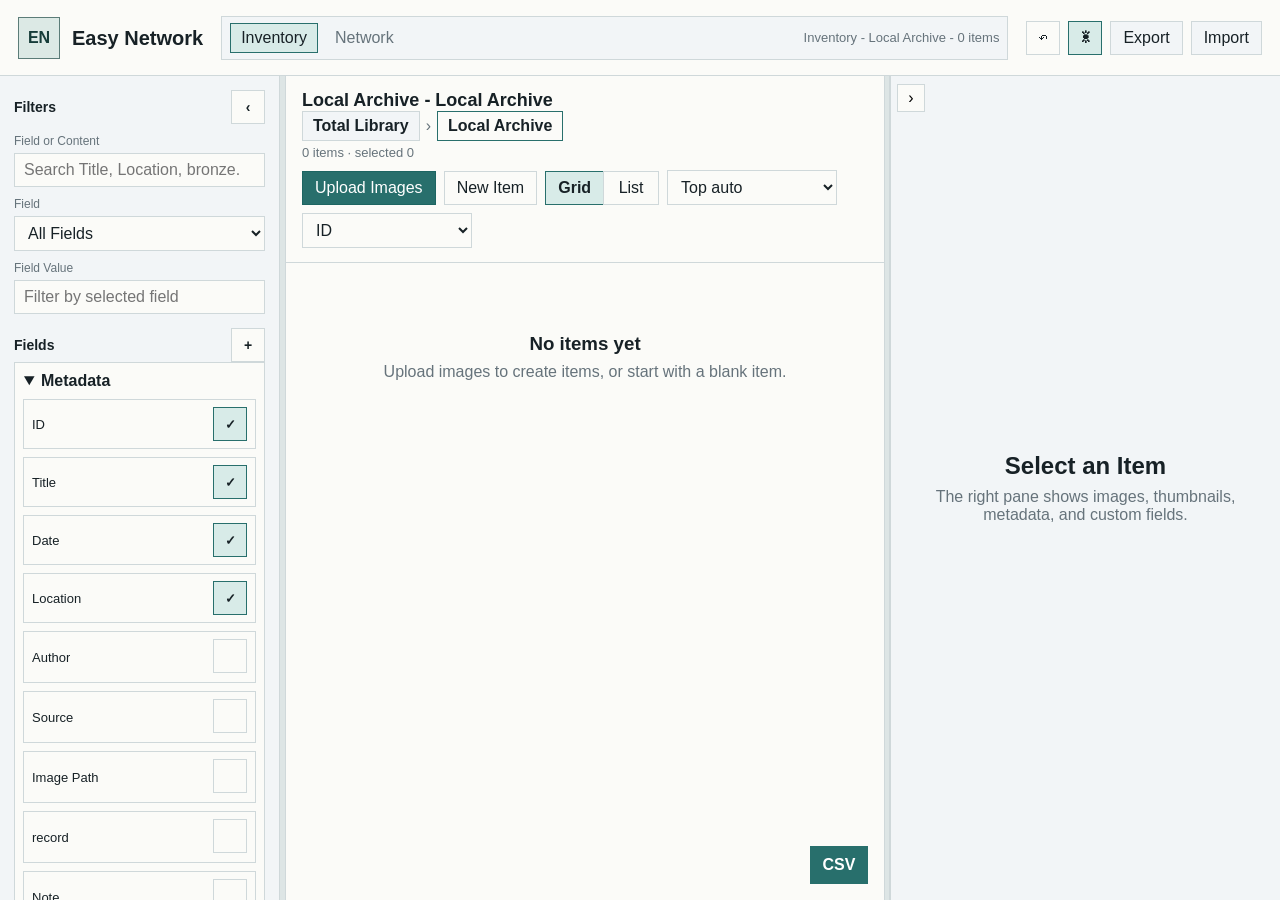
==== commit d07bb693: "Enable list column drag ordering" ====
--- a/public-share-service/public/index.html
+++ b/public-share-service/public/index.html
@@ -302,6 +302,6 @@
     </div>
 
     <script src="utif.min.js?v=20260815-tiff-support"></script>
-    <script src="app.js?v=20260820-grid-display-controls"></script>
+    <script src="app.js?v=20260820-list-column-drag"></script>
   </body>
 </html>
--- a/public-share-service/public/styles.css
+++ b/public-share-service/public/styles.css
@@ -307,8 +307,8 @@
 }
 
 .grid-card-field-select {
-  width: 190px;
-  max-width: min(190px, 100%);
+  width: 170px;
+  max-width: min(170px, 100%);
 }
 
 .icon-button {
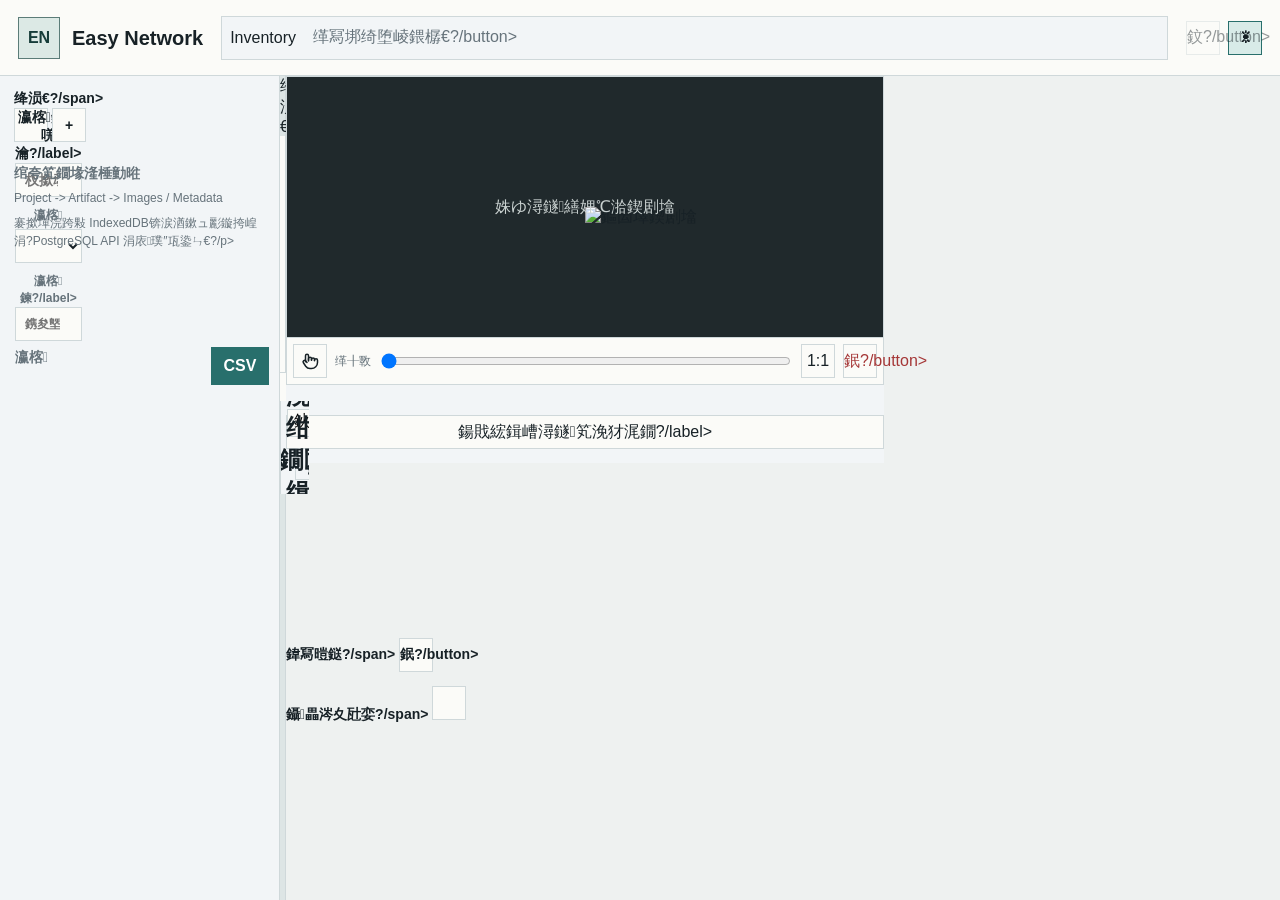
==== commit ab4882bc: "Update Easy Network UI and sharing behavior" ====
--- a/public-share-service/public/index.html
+++ b/public-share-service/public/index.html
@@ -1,4 +1,4 @@
-<!doctype html>
+﻿<!doctype html>
 <html lang="zh-CN">
   <head>
     <meta charset="utf-8" />
@@ -27,19 +27,19 @@
             <h1>Easy Network</h1>
           </div>
         </div>
-        <div class="manager-overview" aria-label="管理器概览">
+        <div class="manager-overview" aria-label="绠＄悊鍣ㄦ瑙?>
           <button id="inventoryWorkspaceTab" class="manager-tab active" type="button">Inventory</button>
-          <button id="networkAnalysisLink" class="manager-tab" type="button">缃戠粶鍒嗘瀽</button>
-          <span id="projectSummary" class="manager-status" hidden>本地项目 · 0 个条目</span>
+          <button id="networkAnalysisLink" class="manager-tab" type="button">缂冩垹绮堕崚鍡樼€?/button>
+          <span id="projectSummary" class="manager-status" hidden>鏈湴椤圭洰 路 0 涓潯鐩?/span>
         </div>
         <div class="topbar-actions">
-          <button id="undoBtn" class="icon-button" type="button" title="撤销上一步" aria-label="撤销上一步">↶</button>
-          <button id="themeToggleBtn" class="icon-button active" type="button" title="切换主题" aria-label="切换主题">☀</button>
-          <button id="languageToggleBtn" class="switch-button" type="button" title="切换语言" aria-label="切换语言">
-            <span>中</span><span>EN</span>
+          <button id="undoBtn" class="icon-button" type="button" title="鎾ら攢涓婁竴姝? aria-label="鎾ら攢涓婁竴姝?>鈫?/button>
+          <button id="themeToggleBtn" class="icon-button active" type="button" title="鍒囨崲涓婚" aria-label="鍒囨崲涓婚">鈽€</button>
+          <button id="languageToggleBtn" class="switch-button" type="button" title="鍒囨崲璇█" aria-label="鍒囨崲璇█">
+            <span>涓?/span><span>EN</span>
           </button>
-          <button id="newProjectBtn" class="button subtle" type="button" hidden>新建项目</button>
-          <label class="button primary" for="uploadCreateInput">上传图片建条目</label>
+          <button id="newProjectBtn" class="button subtle" type="button" hidden>鏂板缓椤圭洰</button>
+          <label class="button primary" for="uploadCreateInput">涓婁紶鍥剧墖寤烘潯鐩?/label>
           <input id="uploadCreateInput" class="visually-hidden" type="file" accept="image/*,.tif,.tiff" multiple />
           <button id="exportProjectBtn" class="button subtle" type="button">Export</button>
           <button id="importProjectBtn" class="button subtle" type="button">Import</button>
@@ -47,8 +47,8 @@
           <button id="copyProjectLinkBtn" class="button subtle" type="button" hidden>Copy Project Link</button>
           <button id="copyItemLinkBtn" class="button subtle" type="button" hidden>Copy Item Link</button>
           <button id="copyToLibraryBtn" class="button primary" type="button" hidden>Copy to My Library</button>
-          <button id="createEmptyBtn" class="button" type="button">新建条目</button>
-          <button id="openProjectBtn" class="button subtle" type="button" hidden>项目链接</button>
+          <button id="createEmptyBtn" class="button" type="button">鏂板缓鏉＄洰</button>
+          <button id="openProjectBtn" class="button subtle" type="button" hidden>椤圭洰閾炬帴</button>
         </div>
       </header>
 
@@ -56,50 +56,50 @@
         <aside class="sidebar">
           <section class="panel">
             <div class="section-title">
-              <span>筛选</span>
+              <span>绛涢€?/span>
               <div class="panel-title-actions">
-                <button id="collapseSidebarBtn" class="icon-button" type="button" title="折叠筛选面板">‹</button>
-              </div>
-            </div>
-            <label class="field-label" for="searchInput">字段或内容</label>
-            <input id="searchInput" class="input" type="search" placeholder="输入 Title、Location、青铜..." />
-            <label class="field-label" for="fieldFilterSelect">字段</label>
+                <button id="collapseSidebarBtn" class="icon-button" type="button" title="鎶樺彔绛涢€夐潰鏉?>鈥?/button>
+              </div>
+            </div>
+            <label class="field-label" for="searchInput">瀛楁鎴栧唴瀹?/label>
+            <input id="searchInput" class="input" type="search" placeholder="杈撳叆 Title銆丩ocation銆侀潚閾?.." />
+            <label class="field-label" for="fieldFilterSelect">瀛楁</label>
             <select id="fieldFilterSelect" class="input"></select>
-            <label class="field-label" for="valueFilterInput">字段值</label>
-            <input id="valueFilterInput" class="input" type="search" placeholder="按所选字段过滤" />
+            <label class="field-label" for="valueFilterInput">瀛楁鍊?/label>
+            <input id="valueFilterInput" class="input" type="search" placeholder="鎸夋墍閫夊瓧娈佃繃婊? />
           </section>
 
           <section class="panel">
             <div class="section-title">
-              <span>字段</span>
-              <button id="addFieldBtn" class="icon-button" type="button" title="新增字段">+</button>
+              <span>瀛楁</span>
+              <button id="addFieldBtn" class="icon-button" type="button" title="鏂板瀛楁">+</button>
             </div>
             <div id="fieldList" class="field-list"></div>
           </section>
 
           <section class="panel architecture-note">
-            <div class="section-title">线上版本预留</div>
+            <div class="section-title">绾夸笂鐗堟湰棰勭暀</div>
             <p>Project -> Artifact -> Images / Metadata</p>
-            <p>当前使用 IndexedDB；未来可替换为 PostgreSQL API 与对象存储。</p>
+            <p>褰撳墠浣跨敤 IndexedDB锛涙湭鏉ュ彲鏇挎崲涓?PostgreSQL API 涓庡璞″瓨鍌ㄣ€?/p>
           </section>
         </aside>
-        <div id="sidebarResizer" class="sidebar-resizer" title="拖动改变筛选面板宽度"></div>
-        <button id="showSidebarBtn" class="show-sidebar-button hidden" type="button">筛选</button>
+        <div id="sidebarResizer" class="sidebar-resizer" title="鎷栧姩鏀瑰彉绛涢€夐潰鏉垮搴?></div>
+        <button id="showSidebarBtn" class="show-sidebar-button hidden" type="button">绛涢€?/button>
 
         <section class="collection-pane">
           <div class="collection-toolbar">
             <div>
-              <h2>文物条目</h2>
-              <p id="selectionSummary">0 个条目</p>
+              <h2>鏂囩墿鏉＄洰</h2>
+              <p id="selectionSummary">0 涓潯鐩?/p>
             </div>
             <div class="toolbar-controls">
               <select id="storageViewSelect" class="input compact-select" title="Storage view"></select>
-              <label id="libraryUploadBtn" class="button primary" for="uploadCreateInput">上传图片建条目</label>
-              <button id="libraryCreateEmptyBtn" class="button" type="button">新建条目</button>
-              <button id="sortToggleBtn" class="button subtle" type="button">排序</button>
+              <label id="libraryUploadBtn" class="button primary" for="uploadCreateInput">涓婁紶鍥剧墖寤烘潯鐩?/label>
+              <button id="libraryCreateEmptyBtn" class="button" type="button">鏂板缓鏉＄洰</button>
+              <button id="sortToggleBtn" class="button subtle" type="button">鎺掑簭</button>
               <div class="view-toggle" role="group" aria-label="View mode">
-                <button id="gridViewBtn" class="segmented active" type="button">大图</button>
-                <button id="listViewBtn" class="segmented" type="button">列表</button>
+                <button id="gridViewBtn" class="segmented active" type="button">澶у浘</button>
+                <button id="listViewBtn" class="segmented" type="button">鍒楄〃</button>
               </div>
               <select id="gridCardFieldSelect" class="input compact-select grid-card-field-select" title="Grid card top field"></select>
               <select id="gridCardFooterFieldSelect" class="input compact-select grid-card-field-select" title="Grid card bottom field"></select>
@@ -107,20 +107,20 @@
           </div>
           <div id="sortPanel" class="sort-panel hidden">
             <div id="sortRules" class="sort-rules"></div>
-            <button id="addSortRuleBtn" class="button subtle" type="button">添加排序层级</button>
-            <button id="clearSortBtn" class="button subtle" type="button">清空排序</button>
+            <button id="addSortRuleBtn" class="button subtle" type="button">娣诲姞鎺掑簭灞傜骇</button>
+            <button id="clearSortBtn" class="button subtle" type="button">娓呯┖鎺掑簭</button>
           </div>
           <div id="listControls" class="list-controls hidden">
-            <label>左右滑动 <input id="tableScrollSlider" type="range" min="0" max="100" value="0" /></label>
-            <label>表格大小 <input id="tableScaleSlider" type="range" min="30" max="260" value="100" /></label>
+            <label>宸﹀彸婊戝姩 <input id="tableScrollSlider" type="range" min="0" max="100" value="0" /></label>
+            <label>琛ㄦ牸澶у皬 <input id="tableScaleSlider" type="range" min="30" max="260" value="100" /></label>
           </div>
           <div id="collectionSurface" class="collection-surface">
             <div id="gridView" class="grid-view"></div>
             <div id="listView" class="list-view hidden"></div>
             <div id="selectionBox" class="selection-box hidden"></div>
             <div id="emptyState" class="empty-state hidden">
-              <h3>还没有文物条目</h3>
-              <p>上传图片可以直接创建条目，也可以先新建条目。</p>
+              <h3>杩樻病鏈夋枃鐗╂潯鐩?/h3>
+              <p>涓婁紶鍥剧墖鍙互鐩存帴鍒涘缓鏉＄洰锛屼篃鍙互鍏堟柊寤烘潯鐩€?/p>
             </div>
           </div>
           <div id="stickyTableScrollbar" class="sticky-table-scrollbar hidden" aria-label="Table horizontal scroll">
@@ -128,12 +128,12 @@
           </div>
         </section>
 
-        <div id="detailResizer" class="detail-resizer" title="拖动改变详情面板宽度"></div>
+        <div id="detailResizer" class="detail-resizer" title="鎷栧姩鏀瑰彉璇︽儏闈㈡澘瀹藉害"></div>
         <aside id="detailPane" class="detail-pane">
-          <button id="detailCollapseBtn" class="detail-collapse" type="button" title="折叠详情面板">›</button>
+          <button id="detailCollapseBtn" class="detail-collapse" type="button" title="鎶樺彔璇︽儏闈㈡澘">鈥?/button>
           <div id="detailEmpty" class="detail-empty">
-            <h2>选择一个条目</h2>
-            <p>右侧会显示图片、缩略图、元数据和自定义字段。</p>
+            <h2>閫夋嫨涓€涓潯鐩?/h2>
+            <p>鍙充晶浼氭樉绀哄浘鐗囥€佺缉鐣ュ浘銆佸厓鏁版嵁鍜岃嚜瀹氫箟瀛楁銆?/p>
           </div>
           <div id="detailContent" class="detail-content hidden">
             <div class="detail-header">
@@ -141,42 +141,42 @@
                 <h2 id="detailTitle">Untitled</h2>
                 <p id="detailId"></p>
               </div>
-              <button id="openDetailTabsBtn" class="button subtle" type="button">展开</button>
+              <button id="openDetailTabsBtn" class="button subtle" type="button">灞曞紑</button>
             </div>
 
             <div class="detail-editor-layout">
               <div class="detail-media-column">
                 <div class="image-stage">
                   <div id="imageViewport" class="image-viewport">
-                    <img id="mainImage" alt="文物图片" />
-                    <div id="noImageState" class="no-image">此条目还没有图片</div>
+                    <img id="mainImage" alt="鏂囩墿鍥剧墖" />
+                    <div id="noImageState" class="no-image">姝ゆ潯鐩繕娌℃湁鍥剧墖</div>
                   </div>
                   <div class="image-controls">
-                    <button id="panModeBtn" class="icon-button hand-button" type="button" title="抓手拖拽"></button>
-                    <label for="zoomSlider">缩放</label>
+                    <button id="panModeBtn" class="icon-button hand-button" type="button" title="鎶撴墜鎷栨嫿"></button>
+                    <label for="zoomSlider">缂╂斁</label>
                     <input id="zoomSlider" class="zoom-slider" type="range" min="1" max="4" step="0.05" value="1" />
-                    <button id="resetViewBtn" class="icon-button" type="button" title="重置视图">1:1</button>
-                    <button id="deleteImageBtn" class="icon-button delete-image-button" type="button" title="删除当前图片" aria-label="删除当前图片">⌫</button>
+                    <button id="resetViewBtn" class="icon-button" type="button" title="閲嶇疆瑙嗗浘">1:1</button>
+                    <button id="deleteImageBtn" class="icon-button delete-image-button" type="button" title="鍒犻櫎褰撳墠鍥剧墖" aria-label="鍒犻櫎褰撳墠鍥剧墖">鈱?/button>
                   </div>
                 </div>
                 <div id="thumbnailStrip" class="thumbnail-strip"></div>
-                <label class="button full" for="addImagesInput">向当前条目上传图片</label>
+                <label class="button full" for="addImagesInput">鍚戝綋鍓嶆潯鐩笂浼犲浘鐗?/label>
                 <input id="addImagesInput" class="visually-hidden" type="file" accept="image/*,.tif,.tiff" multiple />
               </div>
 
               <div class="detail-fields-column">
                 <div id="metadataBlock" class="metadata-block">
                   <div class="section-title">
-                    <span id="metadataTitle">元数据</span>
-                    <button id="metadataCollapseBtn" class="icon-button" type="button" title="折叠元数据" aria-label="折叠元数据">⌃</button>
+                    <span id="metadataTitle">鍏冩暟鎹?/span>
+                    <button id="metadataCollapseBtn" class="icon-button" type="button" title="鎶樺彔鍏冩暟鎹? aria-label="鎶樺彔鍏冩暟鎹?>鈱?/button>
                   </div>
                   <div id="metadataFields" class="metadata-fields"></div>
                 </div>
 
                 <div class="metadata-block">
                   <div class="section-title">
-                    <span>自定义字段</span>
-                    <button id="addCustomFieldBtn" class="icon-button" type="button" title="新增自定义字段">+</button>
+                    <span>鑷畾涔夊瓧娈?/span>
+                    <button id="addCustomFieldBtn" class="icon-button" type="button" title="鏂板鑷畾涔夊瓧娈?>+</button>
                   </div>
                   <div id="customFields" class="metadata-fields"></div>
                 </div>
@@ -196,12 +196,12 @@
     <div id="summaryDialog" class="dialog-backdrop hidden" role="dialog" aria-modal="true">
       <div class="dialog summary-dialog">
         <div class="dialog-header">
-          <h2 id="summaryDialogTitle">条目汇总</h2>
+          <h2 id="summaryDialogTitle">鏉＄洰姹囨€?/h2>
           <button id="closeSummaryDialogBtn" class="icon-button" type="button">x</button>
         </div>
         <div id="summaryContent" class="summary-content"></div>
         <div class="dialog-actions">
-          <button id="summaryExportCsvBtn" class="button primary" type="button">导出 CSV</button>
+          <button id="summaryExportCsvBtn" class="button primary" type="button">瀵煎嚭 CSV</button>
         </div>
       </div>
     </div>
@@ -209,10 +209,10 @@
     <div id="projectDialog" class="dialog-backdrop hidden" role="dialog" aria-modal="true">
       <div class="dialog">
         <div class="dialog-header">
-          <h2>项目链接预览</h2>
+          <h2>椤圭洰閾炬帴棰勮</h2>
           <button id="closeProjectDialogBtn" class="icon-button" type="button">x</button>
         </div>
-        <p>第一版不连接服务器，但项目模型已经预留分享链接和多人编辑入口。</p>
+        <p>绗竴鐗堜笉杩炴帴鏈嶅姟鍣紝浣嗛」鐩ā鍨嬪凡缁忛鐣欏垎浜摼鎺ュ拰澶氫汉缂栬緫鍏ュ彛銆?/p>
         <a class="share-link" id="shareLink" href="#/share/share-local-archive"></a>
       </div>
     </div>
@@ -220,26 +220,26 @@
     <div id="fieldDialog" class="dialog-backdrop hidden" role="dialog" aria-modal="true">
       <div class="dialog">
         <div class="dialog-header">
-          <h2>新增自定义字段</h2>
+          <h2>鏂板鑷畾涔夊瓧娈?/h2>
           <button id="closeFieldDialogBtn" class="icon-button" type="button">x</button>
         </div>
-        <label class="field-label" for="fieldNameInput">字段名称</label>
-        <input id="fieldNameInput" class="input" type="text" placeholder="例如 Condition、Excavation Unit" />
-        <label class="field-label" for="fieldScopeSelect">添加范围</label>
+        <label class="field-label" for="fieldNameInput">瀛楁鍚嶇О</label>
+        <input id="fieldNameInput" class="input" type="text" placeholder="渚嬪 Condition銆丒xcavation Unit" />
+        <label class="field-label" for="fieldScopeSelect">娣诲姞鑼冨洿</label>
         <select id="fieldScopeSelect" class="input">
-          <option value="all" selected>所有条目</option>
-          <option value="current">仅当前条目</option>
-          <option value="filtered">筛选某些条目</option>
+          <option value="all" selected>鎵€鏈夋潯鐩?/option>
+          <option value="current">浠呭綋鍓嶆潯鐩?/option>
+          <option value="filtered">绛涢€夋煇浜涙潯鐩?/option>
         </select>
         <div id="fieldScopeFilter" class="scope-filter hidden">
-          <label class="field-label" for="scopeFieldSelect">筛选字段</label>
+          <label class="field-label" for="scopeFieldSelect">绛涢€夊瓧娈?/label>
           <select id="scopeFieldSelect" class="input"></select>
-          <label class="field-label" for="scopeValueInput">现存值或键入新值</label>
-          <input id="scopeValueInput" class="input" type="text" list="scopeValueOptions" placeholder="选择现存值或直接输入" />
+          <label class="field-label" for="scopeValueInput">鐜板瓨鍊兼垨閿叆鏂板€?/label>
+          <input id="scopeValueInput" class="input" type="text" list="scopeValueOptions" placeholder="閫夋嫨鐜板瓨鍊兼垨鐩存帴杈撳叆" />
           <datalist id="scopeValueOptions"></datalist>
         </div>
         <div class="dialog-actions">
-          <button id="confirmFieldBtn" class="button primary" type="button">添加字段</button>
+          <button id="confirmFieldBtn" class="button primary" type="button">娣诲姞瀛楁</button>
         </div>
       </div>
     </div>
@@ -247,27 +247,27 @@
     <div id="expandedView" class="expanded-view hidden">
       <div class="expanded-header">
         <div>
-          <h2 id="expandedTitle">详情</h2>
+          <h2 id="expandedTitle">璇︽儏</h2>
           <p id="expandedSubTitle"></p>
         </div>
         <div class="expanded-actions">
           <button class="tab-button active" data-tab="image" type="button">Image</button>
           <button class="tab-button" data-tab="metadata" type="button">Metadata</button>
           <button class="tab-button" data-tab="fields" type="button">Fields</button>
-          <button id="closeExpandedBtn" class="button" type="button">关闭</button>
+          <button id="closeExpandedBtn" class="button" type="button">鍏抽棴</button>
         </div>
       </div>
       <div class="expanded-body">
         <section id="expandedImageTab" class="expanded-tab">
           <div class="expanded-image-layout">
             <div id="expandedImageViewport" class="image-viewport large">
-              <img id="expandedImage" alt="文物大图" />
-              <div id="expandedNoImageState" class="no-image">此条目还没有图片</div>
+              <img id="expandedImage" alt="鏂囩墿澶у浘" />
+              <div id="expandedNoImageState" class="no-image">姝ゆ潯鐩繕娌℃湁鍥剧墖</div>
             </div>
             <aside class="expanded-side-editor">
               <div class="image-controls">
-                <button id="expandedPanModeBtn" class="icon-button hand-button" type="button" title="抓手拖拽"></button>
-                <label for="expandedZoomSlider">缩放</label>
+                <button id="expandedPanModeBtn" class="icon-button hand-button" type="button" title="鎶撴墜鎷栨嫿"></button>
+                <label for="expandedZoomSlider">缂╂斁</label>
                 <input id="expandedZoomSlider" class="zoom-slider" type="range" min="1" max="5" step="0.05" value="1" />
                 <button id="expandedResetViewBtn" class="icon-button" type="button">1:1</button>
               </div>
@@ -294,7 +294,7 @@
         </section>
         <section id="expandedFieldsTab" class="expanded-tab hidden">
           <div class="expanded-field-actions">
-            <button id="expandedAddFieldBtn" class="button primary" type="button">新增字段</button>
+            <button id="expandedAddFieldBtn" class="button primary" type="button">鏂板瀛楁</button>
           </div>
           <div id="expandedCustomFields" class="expanded-form"></div>
         </section>
@@ -302,6 +302,7 @@
     </div>
 
     <script src="utif.min.js?v=20260815-tiff-support"></script>
-    <script src="app.js?v=20260820-list-column-drag"></script>
+    <script src="app.js?v=20260822-detail-order-french-owned-overwrite"></script>
   </body>
 </html>
+
--- a/public-share-service/public/styles.css
+++ b/public-share-service/public/styles.css
@@ -975,6 +975,24 @@
   color: var(--ink);
 }
 
+.artifact-table th.draggable-column {
+  cursor: grab;
+  user-select: none;
+}
+
+.artifact-table th.draggable-column:active {
+  cursor: grabbing;
+}
+
+.artifact-table th.column-dragging {
+  opacity: 0.55;
+}
+
+.artifact-table th.column-drag-over {
+  box-shadow: inset 3px 0 0 var(--accent);
+  background: var(--selected);
+}
+
 .sort-indicator {
   float: right;
   width: 22px;
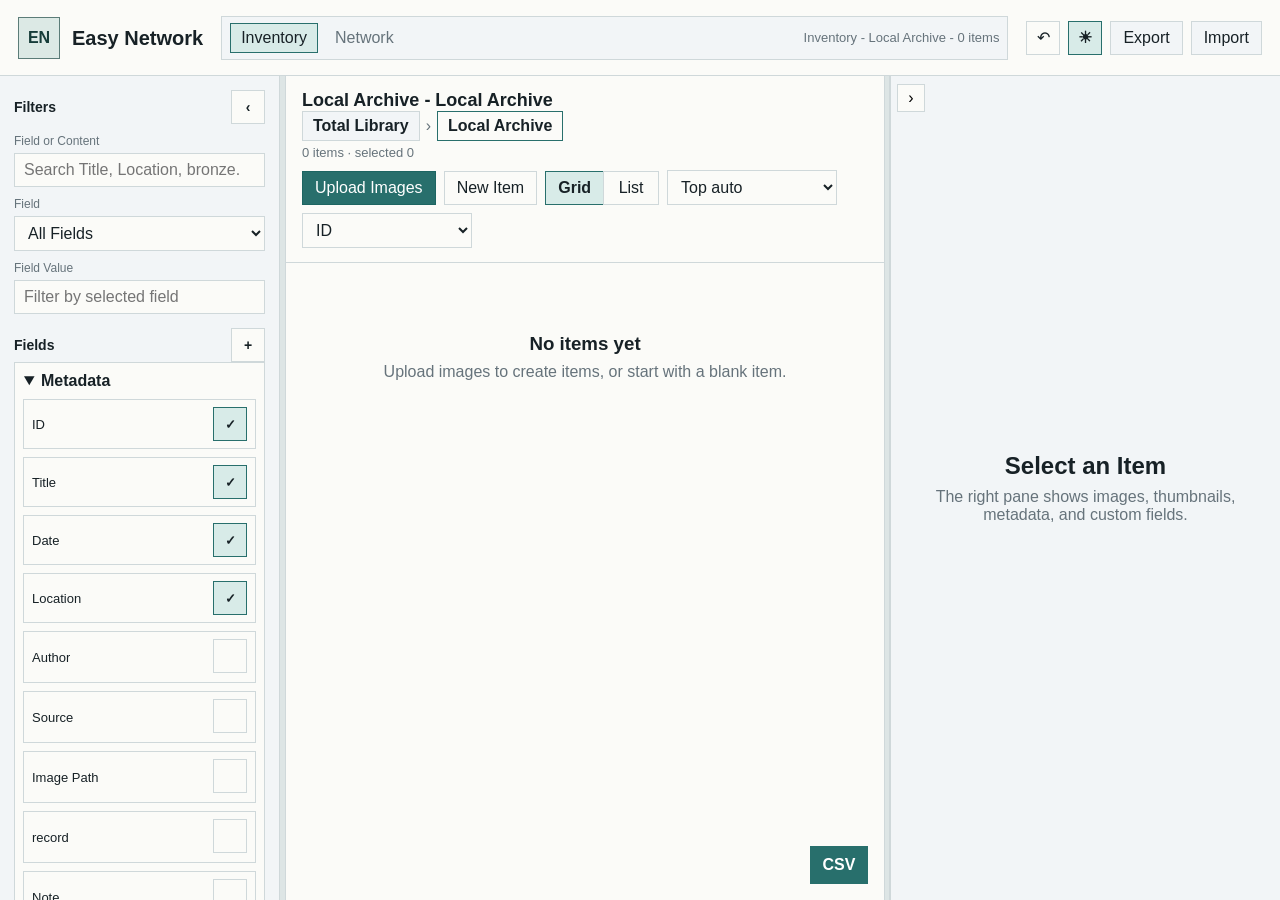
==== commit 44d56daa: "Repair Easy Network HTML entrypoint" ====
--- a/public-share-service/public/index.html
+++ b/public-share-service/public/index.html
@@ -1,5 +1,5 @@
-﻿<!doctype html>
-<html lang="zh-CN">
+<!doctype html>
+<html lang="en">
   <head>
     <meta charset="utf-8" />
     <meta name="viewport" content="width=device-width, initial-scale=1" />
@@ -16,7 +16,7 @@
       updateEasyNetworkTitle();
       window.addEventListener("hashchange", updateEasyNetworkTitle);
     </script>
-    <link rel="stylesheet" href="styles.css?v=20260815-selfhost" />
+    <link rel="stylesheet" href="styles.css?v=20260822-detail-order-french-owned-overwrite" />
   </head>
   <body>
     <div class="app-shell">
@@ -27,19 +27,19 @@
             <h1>Easy Network</h1>
           </div>
         </div>
-        <div class="manager-overview" aria-label="绠＄悊鍣ㄦ瑙?>
+        <div class="manager-overview" aria-label="Workspace">
           <button id="inventoryWorkspaceTab" class="manager-tab active" type="button">Inventory</button>
-          <button id="networkAnalysisLink" class="manager-tab" type="button">缂冩垹绮堕崚鍡樼€?/button>
-          <span id="projectSummary" class="manager-status" hidden>鏈湴椤圭洰 路 0 涓潯鐩?/span>
+          <button id="networkAnalysisLink" class="manager-tab" type="button">Network</button>
+          <span id="projectSummary" class="manager-status" hidden>Local project - 0 items</span>
         </div>
         <div class="topbar-actions">
-          <button id="undoBtn" class="icon-button" type="button" title="鎾ら攢涓婁竴姝? aria-label="鎾ら攢涓婁竴姝?>鈫?/button>
-          <button id="themeToggleBtn" class="icon-button active" type="button" title="鍒囨崲涓婚" aria-label="鍒囨崲涓婚">鈽€</button>
-          <button id="languageToggleBtn" class="switch-button" type="button" title="鍒囨崲璇█" aria-label="鍒囨崲璇█">
-            <span>涓?/span><span>EN</span>
+          <button id="undoBtn" class="icon-button" type="button" title="Undo" aria-label="Undo">↶</button>
+          <button id="themeToggleBtn" class="icon-button active" type="button" title="Toggle theme" aria-label="Toggle theme">☀</button>
+          <button id="languageToggleBtn" class="switch-button" type="button" title="Toggle language" aria-label="Toggle language">
+            <span>ZH</span><span>EN</span>
           </button>
-          <button id="newProjectBtn" class="button subtle" type="button" hidden>鏂板缓椤圭洰</button>
-          <label class="button primary" for="uploadCreateInput">涓婁紶鍥剧墖寤烘潯鐩?/label>
+          <button id="newProjectBtn" class="button subtle" type="button" hidden>New Project</button>
+          <label class="button primary" for="uploadCreateInput">Upload Images</label>
           <input id="uploadCreateInput" class="visually-hidden" type="file" accept="image/*,.tif,.tiff" multiple />
           <button id="exportProjectBtn" class="button subtle" type="button">Export</button>
           <button id="importProjectBtn" class="button subtle" type="button">Import</button>
@@ -47,8 +47,8 @@
           <button id="copyProjectLinkBtn" class="button subtle" type="button" hidden>Copy Project Link</button>
           <button id="copyItemLinkBtn" class="button subtle" type="button" hidden>Copy Item Link</button>
           <button id="copyToLibraryBtn" class="button primary" type="button" hidden>Copy to My Library</button>
-          <button id="createEmptyBtn" class="button" type="button">鏂板缓鏉＄洰</button>
-          <button id="openProjectBtn" class="button subtle" type="button" hidden>椤圭洰閾炬帴</button>
+          <button id="createEmptyBtn" class="button" type="button">New Item</button>
+          <button id="openProjectBtn" class="button subtle" type="button" hidden>Project Link</button>
         </div>
       </header>
 
@@ -56,50 +56,53 @@
         <aside class="sidebar">
           <section class="panel">
             <div class="section-title">
-              <span>绛涢€?/span>
+              <span>Filters</span>
               <div class="panel-title-actions">
-                <button id="collapseSidebarBtn" class="icon-button" type="button" title="鎶樺彔绛涢€夐潰鏉?>鈥?/button>
-              </div>
-            </div>
-            <label class="field-label" for="searchInput">瀛楁鎴栧唴瀹?/label>
-            <input id="searchInput" class="input" type="search" placeholder="杈撳叆 Title銆丩ocation銆侀潚閾?.." />
-            <label class="field-label" for="fieldFilterSelect">瀛楁</label>
+                <button id="collapseSidebarBtn" class="icon-button" type="button" title="Collapse filters">‹</button>
+                <button id="hideSidebarBtn" class="icon-button" type="button" title="Hide filters" hidden>×</button>
+              </div>
+            </div>
+            <label class="field-label" for="searchInput">Field or Content</label>
+            <input id="searchInput" class="input" type="search" placeholder="Search title, location, content" />
+            <label class="field-label" for="fieldFilterSelect">Field</label>
             <select id="fieldFilterSelect" class="input"></select>
-            <label class="field-label" for="valueFilterInput">瀛楁鍊?/label>
-            <input id="valueFilterInput" class="input" type="search" placeholder="鎸夋墍閫夊瓧娈佃繃婊? />
+            <label class="field-label" for="valueFilterInput">Field Value</label>
+            <input id="valueFilterInput" class="input" type="search" placeholder="Filter by selected field" />
+            <button id="clearFiltersBtn" class="button subtle full" type="button" hidden>Clear Filters</button>
           </section>
 
           <section class="panel">
             <div class="section-title">
-              <span>瀛楁</span>
-              <button id="addFieldBtn" class="icon-button" type="button" title="鏂板瀛楁">+</button>
+              <span>Fields</span>
+              <button id="addFieldBtn" class="icon-button" type="button" title="Add field">+</button>
             </div>
             <div id="fieldList" class="field-list"></div>
           </section>
 
           <section class="panel architecture-note">
-            <div class="section-title">绾夸笂鐗堟湰棰勭暀</div>
+            <div class="section-title">Local Archive</div>
             <p>Project -> Artifact -> Images / Metadata</p>
-            <p>褰撳墠浣跨敤 IndexedDB锛涙湭鏉ュ彲鏇挎崲涓?PostgreSQL API 涓庡璞″瓨鍌ㄣ€?/p>
+            <p>Local data is stored in this browser. Export creates a portable file or share link.</p>
           </section>
         </aside>
-        <div id="sidebarResizer" class="sidebar-resizer" title="鎷栧姩鏀瑰彉绛涢€夐潰鏉垮搴?></div>
-        <button id="showSidebarBtn" class="show-sidebar-button hidden" type="button">绛涢€?/button>
+        <div id="sidebarResizer" class="sidebar-resizer" title="Resize filters"></div>
+        <button id="showSidebarBtn" class="show-sidebar-button hidden" type="button">Filters</button>
 
         <section class="collection-pane">
           <div class="collection-toolbar">
             <div>
-              <h2>鏂囩墿鏉＄洰</h2>
-              <p id="selectionSummary">0 涓潯鐩?/p>
+              <h2>Inventory</h2>
+              <div id="storageBreadcrumb" class="storage-breadcrumb"></div>
+              <p id="selectionSummary">0 items</p>
             </div>
             <div class="toolbar-controls">
               <select id="storageViewSelect" class="input compact-select" title="Storage view"></select>
-              <label id="libraryUploadBtn" class="button primary" for="uploadCreateInput">涓婁紶鍥剧墖寤烘潯鐩?/label>
-              <button id="libraryCreateEmptyBtn" class="button" type="button">鏂板缓鏉＄洰</button>
-              <button id="sortToggleBtn" class="button subtle" type="button">鎺掑簭</button>
+              <label id="libraryUploadBtn" class="button primary" for="uploadCreateInput">Upload Images</label>
+              <button id="libraryCreateEmptyBtn" class="button" type="button">New Item</button>
+              <button id="sortToggleBtn" class="button subtle" type="button">Sort</button>
               <div class="view-toggle" role="group" aria-label="View mode">
-                <button id="gridViewBtn" class="segmented active" type="button">澶у浘</button>
-                <button id="listViewBtn" class="segmented" type="button">鍒楄〃</button>
+                <button id="gridViewBtn" class="segmented active" type="button">Grid</button>
+                <button id="listViewBtn" class="segmented" type="button">List</button>
               </div>
               <select id="gridCardFieldSelect" class="input compact-select grid-card-field-select" title="Grid card top field"></select>
               <select id="gridCardFooterFieldSelect" class="input compact-select grid-card-field-select" title="Grid card bottom field"></select>
@@ -107,20 +110,20 @@
           </div>
           <div id="sortPanel" class="sort-panel hidden">
             <div id="sortRules" class="sort-rules"></div>
-            <button id="addSortRuleBtn" class="button subtle" type="button">娣诲姞鎺掑簭灞傜骇</button>
-            <button id="clearSortBtn" class="button subtle" type="button">娓呯┖鎺掑簭</button>
+            <button id="addSortRuleBtn" class="button subtle" type="button">Add sort level</button>
+            <button id="clearSortBtn" class="button subtle" type="button">Clear sort</button>
           </div>
           <div id="listControls" class="list-controls hidden">
-            <label>宸﹀彸婊戝姩 <input id="tableScrollSlider" type="range" min="0" max="100" value="0" /></label>
-            <label>琛ㄦ牸澶у皬 <input id="tableScaleSlider" type="range" min="30" max="260" value="100" /></label>
+            <label>Horizontal scroll <input id="tableScrollSlider" type="range" min="0" max="100" value="0" /></label>
+            <label>Table size <input id="tableScaleSlider" type="range" min="30" max="260" value="100" /></label>
           </div>
           <div id="collectionSurface" class="collection-surface">
             <div id="gridView" class="grid-view"></div>
             <div id="listView" class="list-view hidden"></div>
             <div id="selectionBox" class="selection-box hidden"></div>
             <div id="emptyState" class="empty-state hidden">
-              <h3>杩樻病鏈夋枃鐗╂潯鐩?/h3>
-              <p>涓婁紶鍥剧墖鍙互鐩存帴鍒涘缓鏉＄洰锛屼篃鍙互鍏堟柊寤烘潯鐩€?/p>
+              <h3>No items yet</h3>
+              <p>Upload images to create items, or create an empty item first.</p>
             </div>
           </div>
           <div id="stickyTableScrollbar" class="sticky-table-scrollbar hidden" aria-label="Table horizontal scroll">
@@ -128,12 +131,12 @@
           </div>
         </section>
 
-        <div id="detailResizer" class="detail-resizer" title="鎷栧姩鏀瑰彉璇︽儏闈㈡澘瀹藉害"></div>
+        <div id="detailResizer" class="detail-resizer" title="Resize details"></div>
         <aside id="detailPane" class="detail-pane">
-          <button id="detailCollapseBtn" class="detail-collapse" type="button" title="鎶樺彔璇︽儏闈㈡澘">鈥?/button>
+          <button id="detailCollapseBtn" class="detail-collapse" type="button" title="Collapse details">›</button>
           <div id="detailEmpty" class="detail-empty">
-            <h2>閫夋嫨涓€涓潯鐩?/h2>
-            <p>鍙充晶浼氭樉绀哄浘鐗囥€佺缉鐣ュ浘銆佸厓鏁版嵁鍜岃嚜瀹氫箟瀛楁銆?/p>
+            <h2>Select an Item</h2>
+            <p>The right pane shows images, thumbnails, metadata, and custom fields.</p>
           </div>
           <div id="detailContent" class="detail-content hidden">
             <div class="detail-header">
@@ -141,42 +144,42 @@
                 <h2 id="detailTitle">Untitled</h2>
                 <p id="detailId"></p>
               </div>
-              <button id="openDetailTabsBtn" class="button subtle" type="button">灞曞紑</button>
+              <button id="openDetailTabsBtn" class="button subtle" type="button">Expand</button>
             </div>
 
             <div class="detail-editor-layout">
               <div class="detail-media-column">
                 <div class="image-stage">
                   <div id="imageViewport" class="image-viewport">
-                    <img id="mainImage" alt="鏂囩墿鍥剧墖" />
-                    <div id="noImageState" class="no-image">姝ゆ潯鐩繕娌℃湁鍥剧墖</div>
+                    <img id="mainImage" alt="Item image" />
+                    <div id="noImageState" class="no-image">No image for this item</div>
                   </div>
                   <div class="image-controls">
-                    <button id="panModeBtn" class="icon-button hand-button" type="button" title="鎶撴墜鎷栨嫿"></button>
-                    <label for="zoomSlider">缂╂斁</label>
+                    <button id="panModeBtn" class="icon-button hand-button" type="button" title="Pan"></button>
+                    <label for="zoomSlider">Zoom</label>
                     <input id="zoomSlider" class="zoom-slider" type="range" min="1" max="4" step="0.05" value="1" />
-                    <button id="resetViewBtn" class="icon-button" type="button" title="閲嶇疆瑙嗗浘">1:1</button>
-                    <button id="deleteImageBtn" class="icon-button delete-image-button" type="button" title="鍒犻櫎褰撳墠鍥剧墖" aria-label="鍒犻櫎褰撳墠鍥剧墖">鈱?/button>
+                    <button id="resetViewBtn" class="icon-button" type="button" title="Reset view">1:1</button>
+                    <button id="deleteImageBtn" class="icon-button delete-image-button" type="button" title="Delete current image" aria-label="Delete current image">×</button>
                   </div>
                 </div>
                 <div id="thumbnailStrip" class="thumbnail-strip"></div>
-                <label class="button full" for="addImagesInput">鍚戝綋鍓嶆潯鐩笂浼犲浘鐗?/label>
+                <label class="button full" for="addImagesInput">Upload Images to Current Item</label>
                 <input id="addImagesInput" class="visually-hidden" type="file" accept="image/*,.tif,.tiff" multiple />
               </div>
 
               <div class="detail-fields-column">
                 <div id="metadataBlock" class="metadata-block">
                   <div class="section-title">
-                    <span id="metadataTitle">鍏冩暟鎹?/span>
-                    <button id="metadataCollapseBtn" class="icon-button" type="button" title="鎶樺彔鍏冩暟鎹? aria-label="鎶樺彔鍏冩暟鎹?>鈱?/button>
+                    <span id="metadataTitle">Metadata</span>
+                    <button id="metadataCollapseBtn" class="icon-button" type="button" title="Collapse metadata" aria-label="Collapse metadata">⌃</button>
                   </div>
                   <div id="metadataFields" class="metadata-fields"></div>
                 </div>
 
                 <div class="metadata-block">
                   <div class="section-title">
-                    <span>鑷畾涔夊瓧娈?/span>
-                    <button id="addCustomFieldBtn" class="icon-button" type="button" title="鏂板鑷畾涔夊瓧娈?>+</button>
+                    <span>Custom Fields</span>
+                    <button id="addCustomFieldBtn" class="icon-button" type="button" title="Add custom field">+</button>
                   </div>
                   <div id="customFields" class="metadata-fields"></div>
                 </div>
@@ -187,21 +190,22 @@
       </main>
 
       <section id="networkWorkspace" class="network-tab-panel hidden" aria-label="Network analysis workspace">
-        <iframe id="networkFrame" title="Network analysis" data-src="network.html?embedded=1&v=20260815-hide-loading"></iframe>
+        <iframe id="networkFrame" title="Network analysis" data-src="network.html?embedded=1&v=20260822-detail-order-french-owned-overwrite"></iframe>
       </section>
     </div>
 
     <div id="columnMenu" class="context-menu hidden"></div>
+    <input id="csvImportInput" class="visually-hidden" type="file" accept=".csv,text/csv" />
 
     <div id="summaryDialog" class="dialog-backdrop hidden" role="dialog" aria-modal="true">
       <div class="dialog summary-dialog">
         <div class="dialog-header">
-          <h2 id="summaryDialogTitle">鏉＄洰姹囨€?/h2>
+          <h2 id="summaryDialogTitle">Item Summary</h2>
           <button id="closeSummaryDialogBtn" class="icon-button" type="button">x</button>
         </div>
         <div id="summaryContent" class="summary-content"></div>
         <div class="dialog-actions">
-          <button id="summaryExportCsvBtn" class="button primary" type="button">瀵煎嚭 CSV</button>
+          <button id="summaryExportCsvBtn" class="button primary" type="button">Export CSV</button>
         </div>
       </div>
     </div>
@@ -209,10 +213,10 @@
     <div id="projectDialog" class="dialog-backdrop hidden" role="dialog" aria-modal="true">
       <div class="dialog">
         <div class="dialog-header">
-          <h2>椤圭洰閾炬帴棰勮</h2>
+          <h2>Project Link Preview</h2>
           <button id="closeProjectDialogBtn" class="icon-button" type="button">x</button>
         </div>
-        <p>绗竴鐗堜笉杩炴帴鏈嶅姟鍣紝浣嗛」鐩ā鍨嬪凡缁忛鐣欏垎浜摼鎺ュ拰澶氫汉缂栬緫鍏ュ彛銆?/p>
+        <p>Project links are generated from the Export dialog.</p>
         <a class="share-link" id="shareLink" href="#/share/share-local-archive"></a>
       </div>
     </div>
@@ -220,26 +224,26 @@
     <div id="fieldDialog" class="dialog-backdrop hidden" role="dialog" aria-modal="true">
       <div class="dialog">
         <div class="dialog-header">
-          <h2>鏂板鑷畾涔夊瓧娈?/h2>
+          <h2>Add Custom Field</h2>
           <button id="closeFieldDialogBtn" class="icon-button" type="button">x</button>
         </div>
-        <label class="field-label" for="fieldNameInput">瀛楁鍚嶇О</label>
-        <input id="fieldNameInput" class="input" type="text" placeholder="渚嬪 Condition銆丒xcavation Unit" />
-        <label class="field-label" for="fieldScopeSelect">娣诲姞鑼冨洿</label>
+        <label class="field-label" for="fieldNameInput">Field name</label>
+        <input id="fieldNameInput" class="input" type="text" placeholder="Condition, excavation unit, material" />
+        <label class="field-label" for="fieldScopeSelect">Add to</label>
         <select id="fieldScopeSelect" class="input">
-          <option value="all" selected>鎵€鏈夋潯鐩?/option>
-          <option value="current">浠呭綋鍓嶆潯鐩?/option>
-          <option value="filtered">绛涢€夋煇浜涙潯鐩?/option>
+          <option value="all" selected>All items</option>
+          <option value="current">Current item only</option>
+          <option value="filtered">Filtered items</option>
         </select>
         <div id="fieldScopeFilter" class="scope-filter hidden">
-          <label class="field-label" for="scopeFieldSelect">绛涢€夊瓧娈?/label>
+          <label class="field-label" for="scopeFieldSelect">Filter field</label>
           <select id="scopeFieldSelect" class="input"></select>
-          <label class="field-label" for="scopeValueInput">鐜板瓨鍊兼垨閿叆鏂板€?/label>
-          <input id="scopeValueInput" class="input" type="text" list="scopeValueOptions" placeholder="閫夋嫨鐜板瓨鍊兼垨鐩存帴杈撳叆" />
+          <label class="field-label" for="scopeValueInput">Existing value or new value</label>
+          <input id="scopeValueInput" class="input" type="text" list="scopeValueOptions" placeholder="Choose an existing value or type a new one" />
           <datalist id="scopeValueOptions"></datalist>
         </div>
         <div class="dialog-actions">
-          <button id="confirmFieldBtn" class="button primary" type="button">娣诲姞瀛楁</button>
+          <button id="confirmFieldBtn" class="button primary" type="button">Add Field</button>
         </div>
       </div>
     </div>
@@ -247,27 +251,27 @@
     <div id="expandedView" class="expanded-view hidden">
       <div class="expanded-header">
         <div>
-          <h2 id="expandedTitle">璇︽儏</h2>
+          <h2 id="expandedTitle">Details</h2>
           <p id="expandedSubTitle"></p>
         </div>
         <div class="expanded-actions">
           <button class="tab-button active" data-tab="image" type="button">Image</button>
           <button class="tab-button" data-tab="metadata" type="button">Metadata</button>
           <button class="tab-button" data-tab="fields" type="button">Fields</button>
-          <button id="closeExpandedBtn" class="button" type="button">鍏抽棴</button>
+          <button id="closeExpandedBtn" class="button" type="button">Close</button>
         </div>
       </div>
       <div class="expanded-body">
         <section id="expandedImageTab" class="expanded-tab">
           <div class="expanded-image-layout">
             <div id="expandedImageViewport" class="image-viewport large">
-              <img id="expandedImage" alt="鏂囩墿澶у浘" />
-              <div id="expandedNoImageState" class="no-image">姝ゆ潯鐩繕娌℃湁鍥剧墖</div>
+              <img id="expandedImage" alt="Large item image" />
+              <div id="expandedNoImageState" class="no-image">No image for this item</div>
             </div>
             <aside class="expanded-side-editor">
               <div class="image-controls">
-                <button id="expandedPanModeBtn" class="icon-button hand-button" type="button" title="鎶撴墜鎷栨嫿"></button>
-                <label for="expandedZoomSlider">缂╂斁</label>
+                <button id="expandedPanModeBtn" class="icon-button hand-button" type="button" title="Pan"></button>
+                <label for="expandedZoomSlider">Zoom</label>
                 <input id="expandedZoomSlider" class="zoom-slider" type="range" min="1" max="5" step="0.05" value="1" />
                 <button id="expandedResetViewBtn" class="icon-button" type="button">1:1</button>
               </div>
@@ -294,7 +298,7 @@
         </section>
         <section id="expandedFieldsTab" class="expanded-tab hidden">
           <div class="expanded-field-actions">
-            <button id="expandedAddFieldBtn" class="button primary" type="button">鏂板瀛楁</button>
+            <button id="expandedAddFieldBtn" class="button primary" type="button">Add Field</button>
           </div>
           <div id="expandedCustomFields" class="expanded-form"></div>
         </section>
@@ -302,7 +306,6 @@
     </div>
 
     <script src="utif.min.js?v=20260815-tiff-support"></script>
-    <script src="app.js?v=20260822-detail-order-french-owned-overwrite"></script>
+    <script src="app.js?v=20260822-html-repair"></script>
   </body>
 </html>
-
